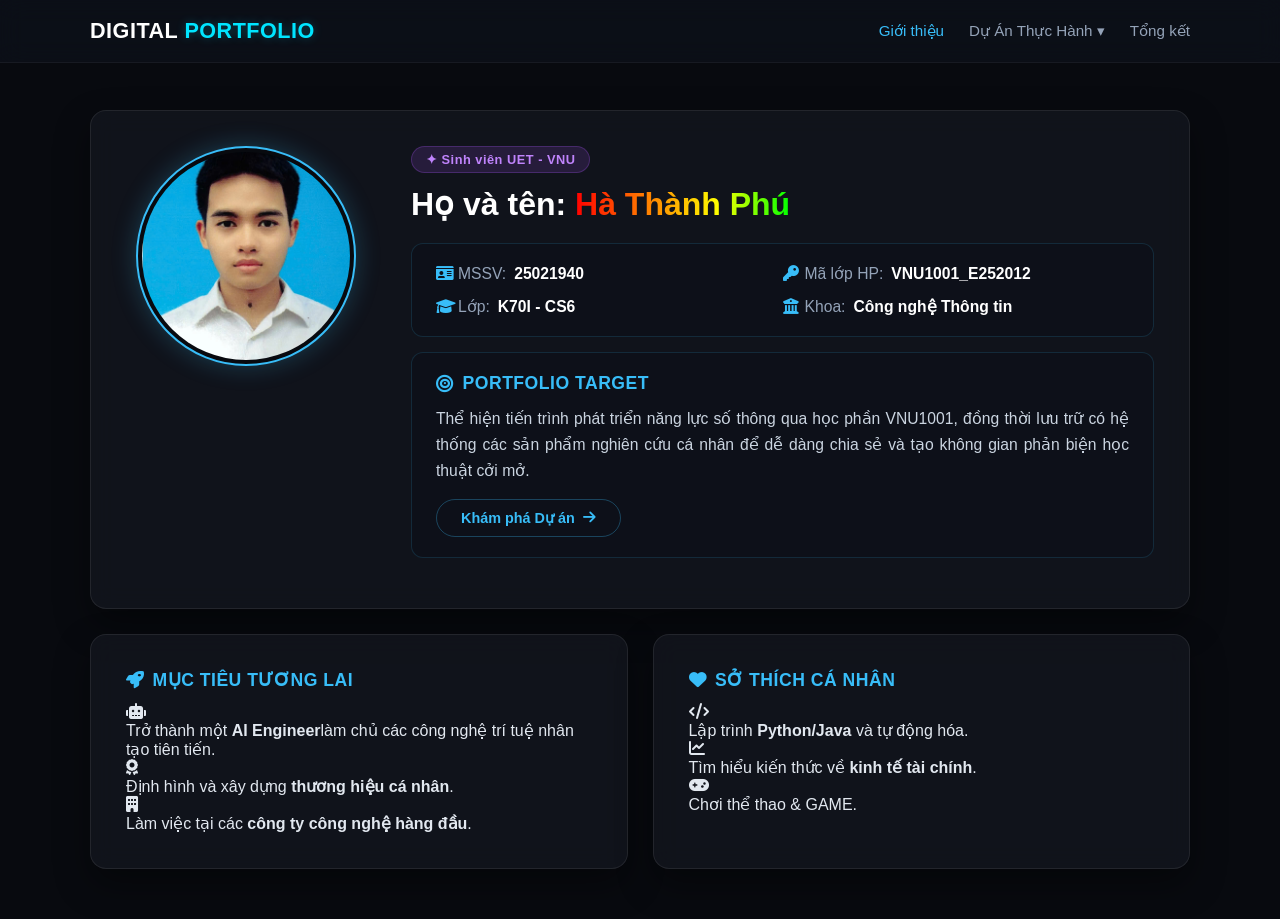
==== index.html @ 264ee88f "first commit" ====
<!DOCTYPE html>
<html lang="vi">
<head>
    <meta charset="UTF-8">
    <meta name="viewport" content="width=device-width, initial-scale=1.0">
    <title>Digital Portfolio - Giới thiệu</title>
    <link rel="stylesheet" href="style.css">
    <link rel="stylesheet" href="https://cdnjs.cloudflare.com/ajax/libs/font-awesome/6.0.0/css/all.min.css">
</head>
<body>

    <div class="video-background-container">
        <video autoplay loop muted playsinline preload="auto">
            <source src="12216180_3840_2160_24fps.mp4" type="video/mp4">
        </video>
        <div class="video-overlay"></div>
    </div>

    <nav class="navbar">
        <div class="nav-container">
            <a href="index.html" class="logo">Digital <span>Portfolio</span></a>
            <ul class="nav-menu">
                <li><a href="index.html" class="nav-link active">Giới thiệu</a></li>
                <li class="nav-item">
                    <a href="duanthuchanh.html" class="nav-link">Dự Án Thực Hành ▾</a>
                    <div class="dropdown">
                        <a href="bai1.html">Bài 1: Máy tính và thiết bị ngoại vi</a>
                        <a href="bai2.html">Bài 2: Khai thác dữ liệu và thông tin</a>
                        <a href="bai3.html">Bài 3: Tổng quan về Trí tuệ nhân tạo</a>
                        <a href="bai4.html">Bài 4: Giao tiếp và hợp tác môi trường số</a>
                        <a href="bai5.html">Bài 5: Sáng tạo nội dung số</a>
                        <a href="bai6.html">Bài 6: An toàn và liêm chính học thuật</a>
                    </div>
                </li>
                <li><a href="tongket.html" class="nav-link">Tổng kết</a></li>
            </ul>
        </div>
    </nav>

    <div class="container">
        <div class="main-profile-wrapper">
            
            <div class="exercise-card">
                <div class="hero-section-new">
                    <div class="profile-left-col">
                        <div class="avatar-glow-container">
                            <img src="z6945639628249_8f2e729e3962f5a880600bdcfb6cbce2.jpg" alt="Avatar">
                        </div>
                    </div>
                    <div class="profile-right-col">
                        <div class="badge-vnu">✦ Sinh viên UET - VNU</div>
                        <h1 class="welcome-heading">
                            Họ và tên: <span class="rainbow-text">Hà Thành Phú</span>
                        </h1>
                        
                        <div class="info-card-panel">
                            <div class="info-grid-row">
                                <div class="info-grid-cell"><span class="info-cell-label"><i class="fas fa-id-card"></i> MSSV:</span> <span class="info-cell-value">25021940</span></div>
                                <div class="info-grid-cell"><span class="info-cell-label"><i class="fas fa-key"></i> Mã lớp HP:</span> <span class="info-cell-value">VNU1001_E252012</span></div>
                            </div>
                            <div class="info-grid-row">
                                <div class="info-grid-cell"><span class="info-cell-label"><i class="fas fa-graduation-cap"></i> Lớp:</span> <span class="info-cell-value">K70I - CS6 </span></div>
                                <div class="info-grid-cell"><span class="info-cell-label"><i class="fas fa-university"></i> Khoa:</span> <span class="info-cell-value">Công nghệ Thông tin</span></div>
                            </div>
                        </div>
                        
                        <div class="target-card-panel">
                            <h4 class="panel-section-title"><i class="fas fa-bullseye"></i> Portfolio Target</h4>
                            <p class="panel-section-desc">Thể hiện tiến trình phát triển năng lực số thông qua học phần VNU1001, đồng thời lưu trữ có hệ thống các sản phẩm nghiên cứu cá nhân để dễ dàng chia sẻ và tạo không gian phản biện học thuật cởi mở.</p>
                            <div class="discover-btn-container-center">
                                <a href="duanthuchanh.html" class="btn-discover-cyber">Khám phá Dự án <i class="fas fa-arrow-right"></i></a>
                            </div>
                        </div>
                    </div> 
                </div> 
            </div> 

            <div class="profile-two-columns-grid">
                
                <div class="exercise-card feature-targets-wrapper">
                    <div class="future-targets-header">
                        <h3 class="panel-section-title"><i class="fas fa-rocket rocket-animated"></i> Mục tiêu tương lai</h3>
                        <div class="title-accent-line line-red"></div>
                    </div>
                    <div class="target-steps-container">
                        <div class="target-step-item"><div class="step-icon-box ai-icon"><i class="fas fa-robot"></i></div><div class="step-content"><p class="step-desc">Trở thành một <strong class="highlight-cyan">AI Engineer</strong>làm chủ các công nghệ trí tuệ nhân tạo tiên tiến.</p></div></div>
                        <div class="target-step-item"><div class="step-icon-box brand-icon"><i class="fas fa-award"></i></div><div class="step-content"><p class="step-desc">Định hình và xây dựng <strong class="highlight-purple">thương hiệu cá nhân</strong>.</p></div></div>
                        <div class="target-step-item"><div class="step-icon-box company-icon"><i class="fas fa-building"></i></div><div class="step-content"><p class="step-desc">Làm việc tại các <strong class="highlight-orange">công ty công nghệ hàng đầu</strong>.</p></div></div>
                    </div>
                </div>

                <div class="exercise-card personal-interests-wrapper">
                    <div class="future-targets-header">
                        <h3 class="panel-section-title"><i class="fas fa-heart heart-animated"></i> Sở thích cá nhân</h3>
                        <div class="title-accent-line line-cyan"></div>
                    </div>
                    <div class="target-steps-container">
                        <div class="target-step-item"><div class="step-icon-box tech-icon"><i class="fas fa-code"></i></div><div class="step-content"><p class="step-desc">Lập trình <strong class="highlight-cyan">Python/Java</strong> và tự động hóa.</p></div></div>
                        <div class="target-step-item"><div class="step-icon-box finance-icon"><i class="fas fa-chart-line"></i></div><div class="step-content"><p class="step-desc">Tìm hiểu kiến thức về <strong class="highlight-orange">kinh tế tài chính</strong>.</p></div></div>
                        <div class="target-step-item"><div class="step-icon-box game-icon"><i class="fas fa-gamepad"></i></div><div class="step-content"><p class="step-desc">Chơi thể thao & GAME.</p></div></div>
                    </div>
                </div>
            </div> 
            </div> 
    </div> 
</body>
</html>
---- style.css ----
/* ==========================================================================
   1. RESET STYLE CHUNG & CẤU HÌNH LỚP NỀN VIDEO TỐI SF
   ========================================================================== */
* {
    margin: 0;
    padding: 0;
    box-sizing: border-box;
    font-family: 'Segoe UI', Tahoma, Geneva, Verdana, sans-serif;
}

body {
    background-color: #080a0f;
    color: #e2e8f0;
    min-height: 100vh;
    overflow-x: hidden;
}

/* Container Video Background Full Màn Hình */
.video-background-container {
    position: fixed;
    top: 0;
    left: 0;
    width: 100vw;
    height: 100vh;
    z-index: -2;
    overflow: hidden;
}

.video-background-container video {
    width: 100%;
    height: 100%;
    object-fit: cover;
}

/* Lớp phủ tối mờ mịn bảo toàn độ tương phản cho text trên nền video */
.video-overlay {
    position: absolute;
    top: 0;
    left: 0;
    width: 100%;
    height: 100%;
    background: rgba(8, 10, 15, 0.75); /* Phủ tối để chữ màu sáng hiển thị cực kỳ rõ nét */
    z-index: -1;
}

/* Khung bọc giới hạn độ rộng nội dung chính */
.container {
    max-width: 1140px;
    margin: 0 auto;
    padding: 110px 20px 50px 20px; /* Chừa khoảng trống an toàn cho thanh Navbar */
}

/* ==========================================================================
   2. THANH THÀNH PHẦN NAVBAR (MENU ĐIỀU HƯỚNG CỐ ĐỊNH)
   ========================================================================== */
.navbar {
    position: fixed;
    top: 0;
    left: 0;
    width: 100%;
    background: rgba(13, 17, 26, 0.8);
    backdrop-filter: blur(12px);
    -webkit-backdrop-filter: blur(12px);
    border-bottom: 1px solid rgba(255, 255, 255, 0.05);
    z-index: 1000;
}

.nav-container {
    max-width: 1140px;
    margin: 0 auto;
    display: flex;
    justify-content: space-between;
    align-items: center;
    padding: 18px 20px;
}

.logo {
    color: #ffffff;
    font-size: 1.35rem;
    font-weight: 700;
    text-decoration: none;
    text-transform: uppercase;
    letter-spacing: 0.5px;
}

.logo span {
    color: #00e5ff;
    text-shadow: 0 0 10px rgba(0, 229, 255, 0.3);
}

.nav-menu {
    display: flex;
    align-items: center;
    list-style: none;
    gap: 25px;
}

.nav-link {
    color: #94a3b8;
    text-decoration: none;
    font-size: 0.95rem;
    font-weight: 500;
    transition: color 0.2s ease;
}

.nav-link:hover, .nav-link.active {
    color: #38bdf8;
}

/* Khối Menu Dropdown */
.nav-item {
    position: relative;
}

.dropdown {
    position: absolute;
    top: 100%;
    right: 0;
    background: #0f131a;
    border: 1px solid rgba(255, 255, 255, 0.08);
    border-radius: 8px;
    width: 290px;
    padding: 8px 0;
    opacity: 0;
    visibility: hidden;
    transform: translateY(10px);
    transition: all 0.2s ease;
    box-shadow: 0 10px 30px rgba(0,0,0,0.6);
}

.nav-item:hover .dropdown {
    opacity: 1;
    visibility: visible;
    transform: translateY(0);
}

.dropdown a {
    display: block;
    color: #94a3b8;
    padding: 10px 16px;
    text-decoration: none;
    font-size: 0.88rem;
    transition: all 0.2s ease;
}

.dropdown a:hover {
    color: #38bdf8;
    background: rgba(56, 189, 248, 0.05);
    padding-left: 20px;
}

/* ==========================================================================
   3. KHỐI PROFILE TRANG CHỦ HERO-SECTION
   ========================================================================== */
.hero-section-new {
    display: flex;
    gap: 45px;
    align-items: flex-start;
}

/* Cột trái - Định dạng Avatar tròn phát sáng */
.profile-left-col {
    flex: 0 0 240px;
    display: flex;
    justify-content: center;
}

.avatar-glow-container {
    width: 220px;
    height: 220px;
    border-radius: 50%;
    padding: 4px;
    border: 2px solid #38bdf8;
    box-shadow: 0 0 25px rgba(56, 189, 248, 0.25);
    overflow: hidden;
    background: #080a0f;
}

.avatar-glow-container img {
    width: 100%;
    height: 100%;
    border-radius: 50%;
    object-fit: cover;
}

/* Cột phải - Chứa thông tin chữ */
.profile-right-col {
    flex: 1;
}

/* Badge sinh viên mờ */
.badge-vnu {
    background: rgba(168, 85, 247, 0.15);
    color: #c084fc;
    border: 1px solid rgba(168, 85, 247, 0.25);
    padding: 5px 14px;
    border-radius: 20px;
    font-size: 0.8rem;
    font-weight: 600;
    letter-spacing: 0.5px;
    display: inline-block;
    margin-bottom: 12px;
}

/* Tiêu đề Chào hỏi & Tên Gradient đỏ cam */
.welcome-heading {
    font-size: 2rem;
    color: #ffffff;
    font-weight: 700;
    margin: 0 0 20px 0;
}

.highlight-name {
    background: linear-gradient(135deg, #ff4545 0%, #ffaa00 100%);
    -webkit-background-clip: text;
    -webkit-text-fill-color: transparent;
    font-weight: 800;
}

/* Hệ lưới hàng cột bên trong Khung thông tin */
.info-grid-row {
    display: flex;
    margin-bottom: 14px;
}

.info-grid-row:last-child {
    margin-bottom: 0;
}

.info-grid-cell {
    flex: 1;
    display: flex;
    align-items: center;
    gap: 8px;
    font-size: 0.98rem;
}

.info-cell-label {
    color: #94a3b8;
    font-weight: 500;
    display: inline-flex;
    align-items: center;
}

.info-cell-label i {
    color: #38bdf8; /* Icon màu xanh Cyan công nghệ */
    margin-right: 6px;
    width: 16px;
    text-align: center;
}

.info-cell-value {
    color: #ffffff;
    font-weight: 600;
}

/* Nút khám phá dự án đặt gọn gàng, tinh tế bên trong khung */
.discover-btn-container-center {
    display: flex;
    justify-content: flex-start;
    margin-top: 5px;
}

.btn-discover-cyber {
    background: transparent;
    color: #38bdf8;
    border: 1px solid rgba(56, 189, 248, 0.3);
    padding: 10px 24px;
    border-radius: 20px;
    text-decoration: none;
    font-size: 0.9rem;
    font-weight: 600;
    display: inline-flex;
    align-items: center;
    gap: 8px;
    transition: all 0.25s ease;
}

.btn-discover-cyber:hover {
    background: rgba(56, 189, 248, 0.08);
    border-color: #38bdf8;
    box-shadow: 0 0 15px rgba(56, 189, 248, 0.2);
    transform: translateY(-1px);
}

.btn-discover-cyber i {
    transition: transform 0.2s ease;
}

.btn-discover-cyber:hover i {
    transform: translateX(4px);
}

/* KHỐI SỞ THÍCH VÙNG CHÂN TRANG TRANG CHỦ (BOTTOM INTERESTS BOX) */
.bottom-interests-box {
    background: rgba(22, 26, 35, 0.65);
    border: 1px solid rgba(255, 255, 255, 0.08);
    backdrop-filter: blur(10px);
    -webkit-backdrop-filter: blur(10px);
    border-radius: 16px;
    padding: 26px;
    box-shadow: 0 15px 35px rgba(0, 0, 0, 0.3);
}

.interest-block-title {
    font-size: 0.9rem;
    font-weight: 700;
    letter-spacing: 0.8px;
    margin: 0 0 10px 0;
}

.core-color { color: #38bdf8; }
.academic-color { color: #a855f7; }

.interest-block-desc {
    color: #cbd5e1;
    font-size: 0.98rem;
    line-height: 1.6;
    margin: 0;
}

.interest-block-desc strong {
    color: #ffffff;
    font-weight: 600;
}

.interest-divider {
    height: 1px;
    background: rgba(255, 255, 255, 0.06);
    margin: 20px 0;
}

/* ==========================================================================
   4. ĐỊNH DẠNG KHUNG VIỀN KÍNH MỜ (GLASSMORPHISM KHUNG BAO NGOÀI)
   ========================================================================== */
.exercise-card {
    background: rgba(22, 26, 35, 0.65) !important;   /* Nền tối trong suốt */
    border: 1px solid rgba(255, 255, 255, 0.08) !important; /* Viền trắng mảnh mịn tinh tế */
    backdrop-filter: blur(12px) !important;         /* Làm mờ lớp nền video sao chạy phía sau */
    -webkit-backdrop-filter: blur(12px) !important;
    border-radius: 16px !important;                 /* Cấu trúc bo tròn góc */
    padding: 35px !important;
    margin-bottom: 25px !important;
    box-shadow: 0 15px 35px rgba(0, 0, 0, 0.4) !important;
}

/* Hộp con phân cấp bên trong (info-card và target-card) */
.info-card-panel, 
.target-card-panel {
    background: rgba(13, 17, 26, 0.45) !important;  /* Nền tối sâu phân cấp rõ rệt */
    border: 1px solid rgba(56, 189, 248, 0.15) !important; /* Đường viền xanh Cyan mờ tạo độ sâu */
    border-radius: 12px !important;
    padding: 20px 24px !important;
    margin-top: 15px !important;
    margin-bottom: 15px !important;
}

.panel-section-title {
    color: #38bdf8 !important;
    font-size: 1.1rem;
    font-weight: 700;
    margin: 0 0 12px 0;
    text-transform: uppercase;
    letter-spacing: 0.5px;
    display: flex;
    align-items: center;
    gap: 8px;
}

.panel-section-desc {
    color: #cbd5e1 !important;
    font-size: 0.98rem;
    line-height: 1.65;
    margin: 0 0 15px 0;
    text-align: justify;
}

/* Định dạng bảng dữ liệu cho các trang bài thực hành (Labs) nếu dùng chung */
table {
    width: 100%;
    border-collapse: collapse;
    margin: 15px 0;
    color: #e2e8f0 !important;
}

thead tr {
    border-bottom: 2px solid rgba(56, 189, 248, 0.3) !important;
}

th {
    color: #38bdf8 !important;
    font-weight: 600;
    padding: 10px;
}

td {
    padding: 10px;
    border-bottom: 1px solid rgba(255, 255, 255, 0.05) !important;
}

/* ==========================================================================
   5. ĐÁP ỨNG ĐA MÀN HÌNH (RESPONSIVE CHUẨN MÀN HÌNH NHỎ)
   ========================================================================== */
@media (max-width: 900px) {
    .hero-section-new {
        flex-direction: column;
        align-items: center;
        gap: 30px;
    }
    .profile-left-col {
        flex: none;
    }
    .welcome-heading {
        text-align: center;
    }
    .badge-vnu {
        display: block;
        width: max-content;
        margin: 0 auto 15px auto;
    }
    .discover-btn-container-center {
        justify-content: center;
    }
    .nav-menu {
        display: none; /* Ẩn menu trên mobile nếu chưa cấu hình hamburger */
    }
}

/* --- Cấu trúc Responsive cho thiết bị nhỏ --- */
@media (max-width: 600px) {
    .info-grid-row {
        flex-direction: column;
        gap: 12px;
        margin-bottom: 12px;
    }
    .info-grid-row:last-child {
        margin-bottom: 0;
    }
    .exercise-card {
        padding: 20px !important;
    }
}

/* ==========================================================================
   6. THIẾT LẬP HIỆU ỨNG CHUNG & BỐ CỤC CHIA 2 CỘT SONG SONG
   ========================================================================== */

/* HIỆU ỨNG TÊN CẦU VỒNG (RAINBOW TEXT) */
.rainbow-text {
    background: linear-gradient(90deg, #ff0000, #ff7f00, #ffff00, #00ff00, #0000ff, #4b0082, #9400d3);
    -webkit-background-clip: text;
    background-clip: text;
    color: transparent;
    background-size: 200% 100%;
    animation: rainbow-flow 5s infinite linear;
    font-weight: 800;
}

@keyframes rainbow-flow {
    0% { background-position: 0% 50%; }
    100% { background-position: 200% 50%; }
}

/* Cấu trúc chia 2 cột cho Mục tiêu & Sở thích (Đặt ngoài media query để chạy trên PC) */
.profile-two-columns-grid {
    display: grid !important; 
    grid-template-columns: 1fr 1fr !important; /* Chia chính xác 2 cột song song */
    gap: 25px !important; /* Khoảng cách giữa 2 bảng */
    width: 100% !important;
    margin-top: 25px !important;
    align-items: stretch !important; /* Đảm bảo 2 bảng cao bằng nhau */
}

/* Đảm bảo các card con nằm bên trong grid không bị nhảy hàng */
.profile-two-columns-grid .exercise-card {
    margin-bottom: 0 !important;
    height: 100% !important;
}

/* Tự động co về 1 cột dọc khi xem trên màn hình máy tính bảng hoặc điện thoại nhỏ hơn 900px */
@media (max-width: 900px) {
    .profile-two-columns-grid {
        grid-template-columns: 1fr !important;
    }
}
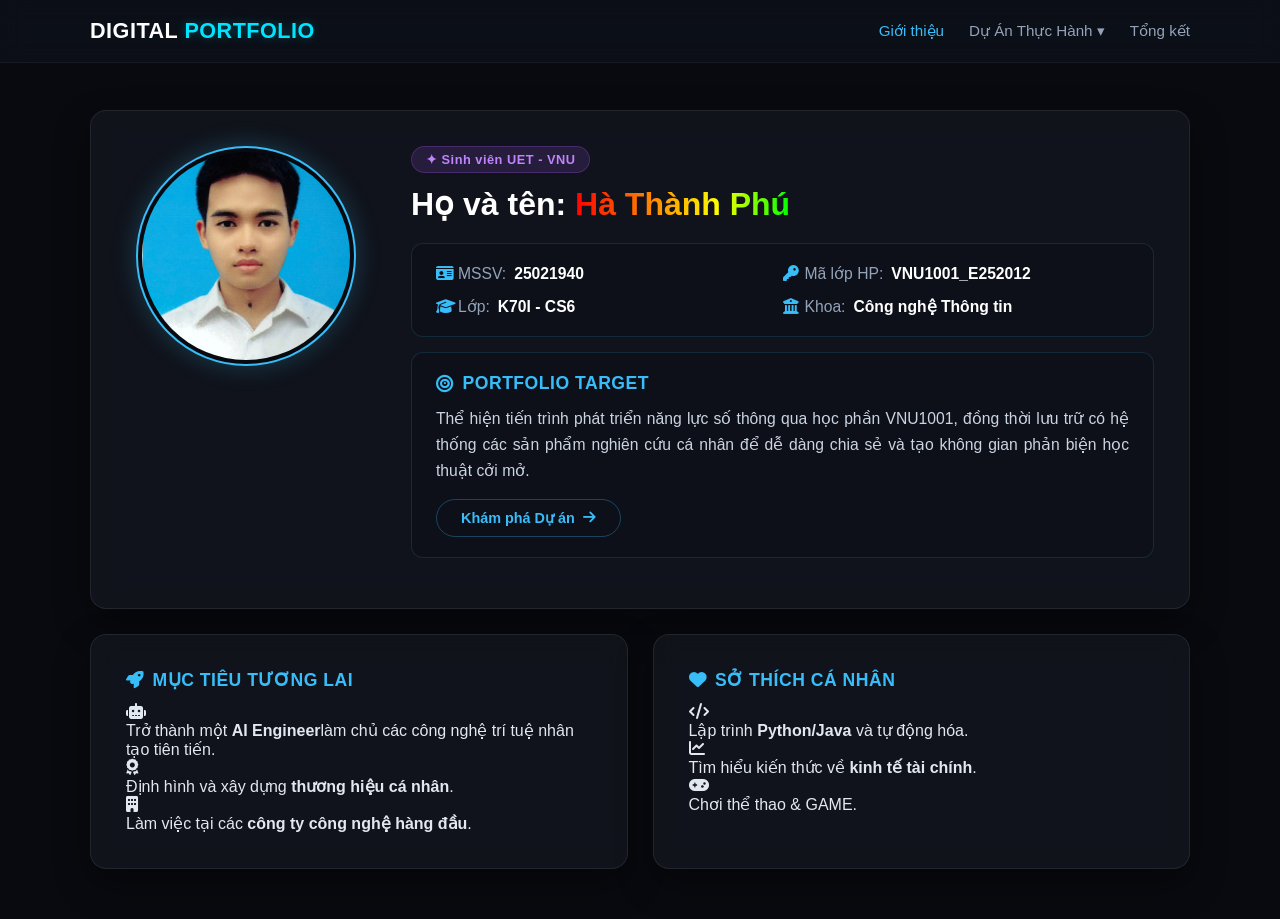
==== commit 2fe76ed4: "Add initial HTML structure for digital portfolio introduction page" ====
--- a/index.html
+++ b/index.html
@@ -1,13 +1,2099 @@
+
 <!DOCTYPE html>
 <html lang="vi">
 <head>
     <meta charset="UTF-8">
     <meta name="viewport" content="width=device-width, initial-scale=1.0">
-    <title>Digital Portfolio - Giới thiệu</title>
-    <link rel="stylesheet" href="style.css">
-    <link rel="stylesheet" href="https://cdnjs.cloudflare.com/ajax/libs/font-awesome/6.0.0/css/all.min.css">
+    <title>Digital Portfolio - Hà Thành Phú</title>
+    <!-- Nhúng Font Awesome trực tiếp để đảm bảo hiển thị Icon không bị lỗi -->
+    <link rel="stylesheet" href="https://cdnjs.cloudflare.com/ajax/libs/font-awesome/6.4.2/css/all.min.css">
+    <!-- Google Fonts -->
+    <link href="https://fonts.googleapis.com/css2?family=Inter:wght@300;400;500;600;700;800;900&display=swap" rel="stylesheet">
+    <style>
+        /* GLOBAL CSS */
+/* ==========================================================================
+   1. RESET STYLE CHUNG & CẤU HÌNH LỚP NỀN VIDEO TỐI SF
+   ========================================================================== */
+* {
+    margin: 0;
+    padding: 0;
+    box-sizing: border-box;
+    font-family: 'Segoe UI', Tahoma, Geneva, Verdana, sans-serif;
+}
+
+body {
+    background-color: #080a0f;
+    color: #e2e8f0;
+    min-height: 100vh;
+    overflow-x: hidden;
+}
+
+/* Container Video Background Full Màn Hình */
+.video-background-container {
+    position: fixed;
+    top: 0;
+    left: 0;
+    width: 100vw;
+    height: 100vh;
+    z-index: -2;
+    overflow: hidden;
+}
+
+.video-background-container video {
+    width: 100%;
+    height: 100%;
+    object-fit: cover;
+}
+
+/* Lớp phủ tối mờ mịn bảo toàn độ tương phản cho text trên nền video */
+.video-overlay {
+    position: absolute;
+    top: 0;
+    left: 0;
+    width: 100%;
+    height: 100%;
+    background: rgba(8, 10, 15, 0.75); /* Phủ tối để chữ màu sáng hiển thị cực kỳ rõ nét */
+    z-index: -1;
+}
+
+/* Khung bọc giới hạn độ rộng nội dung chính */
+.container {
+    max-width: 1140px;
+    margin: 0 auto;
+    padding: 110px 20px 50px 20px; /* Chừa khoảng trống an toàn cho thanh Navbar */
+}
+
+/* ==========================================================================
+   2. THANH THÀNH PHẦN NAVBAR (MENU ĐIỀU HƯỚNG CỐ ĐỊNH)
+   ========================================================================== */
+.navbar {
+    position: fixed;
+    top: 0;
+    left: 0;
+    width: 100%;
+    background: rgba(13, 17, 26, 0.8);
+    backdrop-filter: blur(12px);
+    -webkit-backdrop-filter: blur(12px);
+    border-bottom: 1px solid rgba(255, 255, 255, 0.05);
+    z-index: 1000;
+}
+
+.nav-container {
+    max-width: 1140px;
+    margin: 0 auto;
+    display: flex;
+    justify-content: space-between;
+    align-items: center;
+    padding: 18px 20px;
+}
+
+.logo {
+    color: #ffffff;
+    font-size: 1.35rem;
+    font-weight: 700;
+    text-decoration: none;
+    text-transform: uppercase;
+    letter-spacing: 0.5px;
+}
+
+.logo span {
+    color: #00e5ff;
+    text-shadow: 0 0 10px rgba(0, 229, 255, 0.3);
+}
+
+.nav-menu {
+    display: flex;
+    align-items: center;
+    list-style: none;
+    gap: 25px;
+}
+
+.nav-link {
+    color: #94a3b8;
+    text-decoration: none;
+    font-size: 0.95rem;
+    font-weight: 500;
+    transition: color 0.2s ease;
+}
+
+.nav-link:hover, .nav-link.active {
+    color: #38bdf8;
+}
+
+/* Khối Menu Dropdown */
+.nav-item {
+    position: relative;
+}
+
+.dropdown {
+    position: absolute;
+    top: 100%;
+    right: 0;
+    background: #0f131a;
+    border: 1px solid rgba(255, 255, 255, 0.08);
+    border-radius: 8px;
+    width: 290px;
+    padding: 8px 0;
+    opacity: 0;
+    visibility: hidden;
+    transform: translateY(10px);
+    transition: all 0.2s ease;
+    box-shadow: 0 10px 30px rgba(0,0,0,0.6);
+}
+
+.nav-item:hover .dropdown {
+    opacity: 1;
+    visibility: visible;
+    transform: translateY(0);
+}
+
+.dropdown a {
+    display: block;
+    color: #94a3b8;
+    padding: 10px 16px;
+    text-decoration: none;
+    font-size: 0.88rem;
+    transition: all 0.2s ease;
+}
+
+.dropdown a:hover {
+    color: #38bdf8;
+    background: rgba(56, 189, 248, 0.05);
+    padding-left: 20px;
+}
+
+/* ==========================================================================
+   3. KHỐI PROFILE TRANG CHỦ HERO-SECTION
+   ========================================================================== */
+.hero-section-new {
+    display: flex;
+    gap: 45px;
+    align-items: flex-start;
+}
+
+/* Cột trái - Định dạng Avatar tròn phát sáng */
+.profile-left-col {
+    flex: 0 0 240px;
+    display: flex;
+    justify-content: center;
+}
+
+.avatar-glow-container {
+    width: 220px;
+    height: 220px;
+    border-radius: 50%;
+    padding: 4px;
+    border: 2px solid #38bdf8;
+    box-shadow: 0 0 25px rgba(56, 189, 248, 0.25);
+    overflow: hidden;
+    background: #080a0f;
+}
+
+.avatar-glow-container img {
+    width: 100%;
+    height: 100%;
+    border-radius: 50%;
+    object-fit: cover;
+}
+
+/* Cột phải - Chứa thông tin chữ */
+.profile-right-col {
+    flex: 1;
+}
+
+/* Badge sinh viên mờ */
+.badge-vnu {
+    background: rgba(168, 85, 247, 0.15);
+    color: #c084fc;
+    border: 1px solid rgba(168, 85, 247, 0.25);
+    padding: 5px 14px;
+    border-radius: 20px;
+    font-size: 0.8rem;
+    font-weight: 600;
+    letter-spacing: 0.5px;
+    display: inline-block;
+    margin-bottom: 12px;
+}
+
+/* Tiêu đề Chào hỏi & Tên Gradient đỏ cam */
+.welcome-heading {
+    font-size: 2rem;
+    color: #ffffff;
+    font-weight: 700;
+    margin: 0 0 20px 0;
+}
+
+.highlight-name {
+    background: linear-gradient(135deg, #ff4545 0%, #ffaa00 100%);
+    -webkit-background-clip: text;
+    -webkit-text-fill-color: transparent;
+    font-weight: 800;
+}
+
+/* Hệ lưới hàng cột bên trong Khung thông tin */
+.info-grid-row {
+    display: flex;
+    margin-bottom: 14px;
+}
+
+.info-grid-row:last-child {
+    margin-bottom: 0;
+}
+
+.info-grid-cell {
+    flex: 1;
+    display: flex;
+    align-items: center;
+    gap: 8px;
+    font-size: 0.98rem;
+}
+
+.info-cell-label {
+    color: #94a3b8;
+    font-weight: 500;
+    display: inline-flex;
+    align-items: center;
+}
+
+.info-cell-label i {
+    color: #38bdf8; /* Icon màu xanh Cyan công nghệ */
+    margin-right: 6px;
+    width: 16px;
+    text-align: center;
+}
+
+.info-cell-value {
+    color: #ffffff;
+    font-weight: 600;
+}
+
+/* Nút khám phá dự án đặt gọn gàng, tinh tế bên trong khung */
+.discover-btn-container-center {
+    display: flex;
+    justify-content: flex-start;
+    margin-top: 5px;
+}
+
+.btn-discover-cyber {
+    background: transparent;
+    color: #38bdf8;
+    border: 1px solid rgba(56, 189, 248, 0.3);
+    padding: 10px 24px;
+    border-radius: 20px;
+    text-decoration: none;
+    font-size: 0.9rem;
+    font-weight: 600;
+    display: inline-flex;
+    align-items: center;
+    gap: 8px;
+    transition: all 0.25s ease;
+}
+
+.btn-discover-cyber:hover {
+    background: rgba(56, 189, 248, 0.08);
+    border-color: #38bdf8;
+    box-shadow: 0 0 15px rgba(56, 189, 248, 0.2);
+    transform: translateY(-1px);
+}
+
+.btn-discover-cyber i {
+    transition: transform 0.2s ease;
+}
+
+.btn-discover-cyber:hover i {
+    transform: translateX(4px);
+}
+
+/* KHỐI SỞ THÍCH VÙNG CHÂN TRANG TRANG CHỦ (BOTTOM INTERESTS BOX) */
+.bottom-interests-box {
+    background: rgba(22, 26, 35, 0.65);
+    border: 1px solid rgba(255, 255, 255, 0.08);
+    backdrop-filter: blur(10px);
+    -webkit-backdrop-filter: blur(10px);
+    border-radius: 16px;
+    padding: 26px;
+    box-shadow: 0 15px 35px rgba(0, 0, 0, 0.3);
+}
+
+.interest-block-title {
+    font-size: 0.9rem;
+    font-weight: 700;
+    letter-spacing: 0.8px;
+    margin: 0 0 10px 0;
+}
+
+.core-color { color: #38bdf8; }
+.academic-color { color: #a855f7; }
+
+.interest-block-desc {
+    color: #cbd5e1;
+    font-size: 0.98rem;
+    line-height: 1.6;
+    margin: 0;
+}
+
+.interest-block-desc strong {
+    color: #ffffff;
+    font-weight: 600;
+}
+
+.interest-divider {
+    height: 1px;
+    background: rgba(255, 255, 255, 0.06);
+    margin: 20px 0;
+}
+
+/* ==========================================================================
+   4. ĐỊNH DẠNG KHUNG VIỀN KÍNH MỜ (GLASSMORPHISM KHUNG BAO NGOÀI)
+   ========================================================================== */
+.exercise-card {
+    background: rgba(22, 26, 35, 0.65) !important;   /* Nền tối trong suốt */
+    border: 1px solid rgba(255, 255, 255, 0.08) !important; /* Viền trắng mảnh mịn tinh tế */
+    backdrop-filter: blur(12px) !important;         /* Làm mờ lớp nền video sao chạy phía sau */
+    -webkit-backdrop-filter: blur(12px) !important;
+    border-radius: 16px !important;                 /* Cấu trúc bo tròn góc */
+    padding: 35px !important;
+    margin-bottom: 25px !important;
+    box-shadow: 0 15px 35px rgba(0, 0, 0, 0.4) !important;
+}
+
+/* Hộp con phân cấp bên trong (info-card và target-card) */
+.info-card-panel, 
+.target-card-panel {
+    background: rgba(13, 17, 26, 0.45) !important;  /* Nền tối sâu phân cấp rõ rệt */
+    border: 1px solid rgba(56, 189, 248, 0.15) !important; /* Đường viền xanh Cyan mờ tạo độ sâu */
+    border-radius: 12px !important;
+    padding: 20px 24px !important;
+    margin-top: 15px !important;
+    margin-bottom: 15px !important;
+}
+
+.panel-section-title {
+    color: #38bdf8 !important;
+    font-size: 1.1rem;
+    font-weight: 700;
+    margin: 0 0 12px 0;
+    text-transform: uppercase;
+    letter-spacing: 0.5px;
+    display: flex;
+    align-items: center;
+    gap: 8px;
+}
+
+.panel-section-desc {
+    color: #cbd5e1 !important;
+    font-size: 0.98rem;
+    line-height: 1.65;
+    margin: 0 0 15px 0;
+    text-align: justify;
+}
+
+/* Định dạng bảng dữ liệu cho các trang bài thực hành (Labs) nếu dùng chung */
+table {
+    width: 100%;
+    border-collapse: collapse;
+    margin: 15px 0;
+    color: #e2e8f0 !important;
+}
+
+thead tr {
+    border-bottom: 2px solid rgba(56, 189, 248, 0.3) !important;
+}
+
+th {
+    color: #38bdf8 !important;
+    font-weight: 600;
+    padding: 10px;
+}
+
+td {
+    padding: 10px;
+    border-bottom: 1px solid rgba(255, 255, 255, 0.05) !important;
+}
+
+/* ==========================================================================
+   5. ĐÁP ỨNG ĐA MÀN HÌNH (RESPONSIVE CHUẨN MÀN HÌNH NHỎ)
+   ========================================================================== */
+@media (max-width: 900px) {
+    .hero-section-new {
+        flex-direction: column;
+        align-items: center;
+        gap: 30px;
+    }
+    .profile-left-col {
+        flex: none;
+    }
+    .welcome-heading {
+        text-align: center;
+    }
+    .badge-vnu {
+        display: block;
+        width: max-content;
+        margin: 0 auto 15px auto;
+    }
+    .discover-btn-container-center {
+        justify-content: center;
+    }
+    .nav-menu {
+        display: none; /* Ẩn menu trên mobile nếu chưa cấu hình hamburger */
+    }
+}
+
+/* --- Cấu trúc Responsive cho thiết bị nhỏ --- */
+@media (max-width: 600px) {
+    .info-grid-row {
+        flex-direction: column;
+        gap: 12px;
+        margin-bottom: 12px;
+    }
+    .info-grid-row:last-child {
+        margin-bottom: 0;
+    }
+    .exercise-card {
+        padding: 20px !important;
+    }
+}
+
+/* ==========================================================================
+   6. THIẾT LẬP HIỆU ỨNG CHUNG & BỐ CỤC CHIA 2 CỘT SONG SONG
+   ========================================================================== */
+
+/* HIỆU ỨNG TÊN CẦU VỒNG (RAINBOW TEXT) */
+.rainbow-text {
+    background: linear-gradient(90deg, #ff0000, #ff7f00, #ffff00, #00ff00, #0000ff, #4b0082, #9400d3);
+    -webkit-background-clip: text;
+    background-clip: text;
+    color: transparent;
+    background-size: 200% 100%;
+    animation: rainbow-flow 5s infinite linear;
+    font-weight: 800;
+}
+
+@keyframes rainbow-flow {
+    0% { background-position: 0% 50%; }
+    100% { background-position: 200% 50%; }
+}
+
+/* Cấu trúc chia 2 cột cho Mục tiêu & Sở thích (Đặt ngoài media query để chạy trên PC) */
+.profile-two-columns-grid {
+    display: grid !important; 
+    grid-template-columns: 1fr 1fr !important; /* Chia chính xác 2 cột song song */
+    gap: 25px !important; /* Khoảng cách giữa 2 bảng */
+    width: 100% !important;
+    margin-top: 25px !important;
+    align-items: stretch !important; /* Đảm bảo 2 bảng cao bằng nhau */
+}
+
+/* Đảm bảo các card con nằm bên trong grid không bị nhảy hàng */
+.profile-two-columns-grid .exercise-card {
+    margin-bottom: 0 !important;
+    height: 100% !important;
+}
+
+/* Tự động co về 1 cột dọc khi xem trên màn hình máy tính bảng hoặc điện thoại nhỏ hơn 900px */
+@media (max-width: 900px) {
+    .profile-two-columns-grid {
+        grid-template-columns: 1fr !important;
+    }
+}
+
+/* STYLES FOR PAGE: duanthuchanh */
+:root {
+            --primary-color: #3498db;
+            --glass-bg: rgba(255, 255, 255, 0.06);
+            --glass-border: rgba(255, 255, 255, 0.1);
+            --text-main: #ffffff;
+            --text-sub: rgba(255, 255, 255, 0.65);
+            --btn-bg: rgba(52, 152, 219, 0.15);
+            --btn-hover: #2980b9;
+        }
+#page-duanthuchanh { 
+            font-family: 'Segoe UI', sans-serif; 
+            color: var(--text-main);
+            margin: 0;
+            padding: 0;
+        }
+#page-duanthuchanh .project-list-wrapper {
+            display: grid;
+            grid-template-columns: repeat(auto-fit, minmax(400px, 1fr));
+            gap: 25px;
+            margin-top: 35px;
+        }
+#page-duanthuchanh .content-box {
+            background: var(--glass-bg);
+            border: 1px solid var(--glass-border);
+            padding: 25px 30px;
+            border-radius: 20px;
+            backdrop-filter: blur(12px);
+            -webkit-backdrop-filter: blur(12px);
+            transition: all 0.4s cubic-bezier(0.25, 1, 0.5, 1);
+            display: flex;
+            align-items: center;
+            justify-content: space-between; 
+        }
+#page-duanthuchanh .content-box:hover {
+            transform: translateY(-5px);
+            background: rgba(255, 255, 255, 0.12);
+            border-color: var(--primary-color);
+            box-shadow: 0 15px 35px rgba(52, 152, 219, 0.25);
+        }
+#page-duanthuchanh .info-group {
+            display: flex;
+            align-items: center;
+            gap: 20px;
+        }
+#page-duanthuchanh .icon-box {
+            font-size: 1.6rem;
+            color: var(--primary-color);
+            background: rgba(52, 152, 219, 0.12);
+            width: 55px;
+            height: 55px;
+            border-radius: 14px;
+            display: flex;
+            align-items: center;
+            justify-content: center;
+            flex-shrink: 0;
+        }
+#page-duanthuchanh .text-content strong { 
+            display: block; 
+            font-size: 1.15rem;
+            margin-bottom: 5px; 
+            color: var(--text-main);
+        }
+#page-duanthuchanh .text-content small { 
+            font-size: 0.95rem;
+            color: var(--text-sub); 
+        }
+#page-duanthuchanh .btn-detail {
+            display: inline-flex;
+            align-items: center;
+            gap: 8px;
+            background: var(--btn-bg);
+            color: var(--text-main);
+            text-decoration: none;
+            padding: 10px 20px;
+            border-radius: 30px;
+            font-size: 0.9rem;
+            font-weight: 500;
+            border: 1px solid rgba(52, 152, 219, 0.3);
+            white-space: nowrap;
+            transition: all 0.3s ease;
+        }
+#page-duanthuchanh .btn-detail:hover {
+            background: var(--btn-hover);
+            border-color: var(--btn-hover);
+            box-shadow: 0 0 10px rgba(52, 152, 219, 0.5);
+        }
+#page-duanthuchanh .luxury-background-container {
+        position: fixed;
+        top: 0;
+        left: 0;
+        width: 100%;
+        height: 100%;
+        z-index: -2;
+        
+        background-image: url('https://images.unsplash.com/photo-1618005182384-a83a8bd57fbe?q=80&w=2564&auto=format&fit=crop');
+        background-size: cover;
+        background-position: center;
+        background-repeat: no-repeat;
+    }
+#page-duanthuchanh .luxury-overlay {
+        position: fixed;
+        top: 0;
+        left: 0;
+        width: 100%;
+        height: 100%;
+        z-index: -1;
+        
+        background: linear-gradient(135deg, rgba(10, 20, 30, 0.85) 0%, rgba(13, 17, 23, 0.92) 100%);
+    }
+
+
+
+/* STYLES FOR PAGE: bai1 */
+:root {
+            --maybach-dark: #0b0f19;           
+            --maybach-card: #111827;           
+            --box-bg: #1f2937;                 
+            --maybach-blue: #38bdf8;           
+            --maybach-silver: #e2e8f0;         
+            --text-main: #ffffff;              
+            --text-sub: #94a3b8;               
+            --accent-green: #34d399;           
+            --border-bright: rgba(255, 255, 255, 0.15); 
+        }
+#page-bai1 { 
+            background: #070a12; 
+            color: var(--text-main); 
+            font-family: 'Segoe UI', -apple-system, BlinkMacSystemFont, sans-serif;
+            margin: 0;
+            padding: 0;
+        }
+#page-bai1 .exercise-card {
+            background: var(--maybach-card);
+            border: 1px solid rgba(255, 255, 255, 0.08);
+            border-radius: 24px;
+            padding: 45px;
+            max-width: 1000px;
+            margin: 0 auto;
+            box-shadow: 0 25px 50px -12px rgba(0, 0, 0, 0.5);
+        }
+#page-bai1 .project-overview-grid {
+            display: grid;
+            grid-template-columns: 1.5fr 1fr;
+            gap: 25px;
+            margin-bottom: 35px;
+        }
+#page-bai1 .overview-box {
+            background: var(--box-bg); 
+            border: 2px solid var(--border-bright); 
+            border-radius: 16px;
+            padding: 24px;
+            box-shadow: 0 10px 20px rgba(0, 0, 0, 0.3); 
+        }
+#page-bai1 .overview-box h5 {
+            margin: 0 0 12px 0;
+            font-size: 1.05rem;
+            text-transform: uppercase;
+            letter-spacing: 0.5px;
+            display: flex;
+            align-items: center;
+            gap: 8px;
+        }
+#page-bai1 .overview-box p {
+            margin: 0;
+            font-size: 0.95rem;
+            color: #cbd5e1;
+            line-height: 1.6;
+        }
+#page-bai1 .btn-luxury {
+            display: inline-flex;
+            align-items: center;
+            justify-content: center;
+            gap: 10px;
+            background: #111827;
+            color: var(--text-main);
+            border: 1px solid rgba(255, 255, 255, 0.2);
+            padding: 14px 24px;
+            border-radius: 12px;
+            font-weight: 500;
+            font-size: 0.9rem;
+            text-decoration: none;
+            transition: all 0.3s ease;
+            cursor: pointer;
+            width: 100%;
+            box-sizing: border-box;
+        }
+#page-bai1 .btn-luxury:hover {
+            background: #0284c7;
+            border-color: #38bdf8;
+            box-shadow: 0 0 20px rgba(56, 189, 248, 0.4);
+            transform: translateY(-2px);
+        }
+#page-bai1 .btn-secondary {
+            background: rgba(255, 255, 255, 0.05);
+            border-color: rgba(255, 255, 255, 0.1);
+        }
+#page-bai1 .steps-timeline { 
+            display: grid; 
+            gap: 24px; 
+            position: relative;
+        }
+#page-bai1 .steps-timeline::before {
+            content: '';
+            position: absolute;
+            left: 27px;
+            top: 30px;
+            bottom: 30px;
+            width: 2px;
+            background: rgba(56, 189, 248, 0.3);
+        }
+#page-bai1 .step-card {
+            background: var(--box-bg); 
+            border: 2px solid var(--border-bright); 
+            border-radius: 16px;
+            padding: 24px 30px;
+            display: flex;
+            gap: 25px;
+            align-items: flex-start;
+            box-shadow: 0 8px 16px rgba(0, 0, 0, 0.25); 
+            transition: all 0.3s ease;
+        }
+#page-bai1 .step-card:hover {
+            background: #374151; 
+            border-color: var(--maybach-blue);
+            transform: translateX(5px); 
+            box-shadow: 0 12px 24px rgba(0, 0, 0, 0.4);
+        }
+#page-bai1 .step-number {
+            width: 54px;
+            height: 54px;
+            border-radius: 50%;
+            background: #111827;
+            border: 2px solid var(--maybach-blue);
+            color: var(--maybach-blue);
+            font-size: 1.15rem;
+            font-weight: 700;
+            display: flex;
+            align-items: center;
+            justify-content: center;
+            flex-shrink: 0;
+            z-index: 2;
+            transition: all 0.3s ease;
+        }
+#page-bai1 .step-card:hover .step-number {
+            background: var(--maybach-blue);
+            color: #111827;
+            box-shadow: 0 0 15px rgba(56, 189, 248, 0.5);
+        }
+#page-bai1 .step-body {
+            flex-grow: 1;
+        }
+#page-bai1 .step-body h4 {
+            margin: 0 0 6px 0;
+            font-size: 1.15rem;
+            font-weight: 600;
+            color: #ffffff;
+        }
+#page-bai1 .step-body p {
+            margin: 0;
+            font-size: 0.95rem;
+            color: #e2e8f0;
+            line-height: 1.5;
+        }
+#page-bai1 .kbd-key {
+            background: linear-gradient(180deg, #475569, #1e293b);
+            border: 1px solid #64748b;
+            border-radius: 4px;
+            box-shadow: 0 2px 0 #0f172a;
+            color: #ffffff;
+            display: inline-block;
+            font-size: 0.8rem;
+            font-weight: 600;
+            line-height: 1;
+            padding: 3px 6px;
+            white-space: nowrap;
+        }
+
+    
+
+/* STYLES FOR PAGE: bai2 */
+:root {
+            --maybach-dark: #0b0f19;           
+            --maybach-card: #111827;           
+            --box-bg: #1f2937;                 
+            --maybach-blue: #38bdf8;           
+            --text-main: #ffffff;              
+            --text-sub: #94a3b8;               
+            --accent-green: #34d399;           
+            --accent-orange: #f59e0b;
+            --border-bright: rgba(255, 255, 255, 0.15); 
+            --word-color: #2b579a;              
+        }
+#page-bai2 { 
+            background: #070a12; 
+            color: var(--text-main); 
+            font-family: 'Segoe UI', -apple-system, BlinkMacSystemFont, sans-serif;
+            margin: 0;
+            padding: 0;
+        }
+#page-bai2 .exercise-card {
+            background: var(--maybach-card);
+            border: 1px solid rgba(255, 255, 255, 0.08);
+            border-radius: 24px;
+            padding: 45px;
+            max-width: 850px; 
+            margin: 0 auto;
+            box-shadow: 0 25px 50px -12px rgba(0, 0, 0, 0.5);
+        }
+#page-bai2 .content-section-box {
+            background: var(--box-bg);
+            border: 1px solid var(--border-bright);
+            border-radius: 16px;
+            padding: 25px;
+            margin-bottom: 25px;
+            box-shadow: 0 10px 20px rgba(0, 0, 0, 0.3);
+        }
+#page-bai2 .section-title {
+            font-size: 1.3rem;
+            color: #ffffff;
+            margin-top: 0;
+            margin-bottom: 15px;
+            display: flex;
+            align-items: center;
+            gap: 12px;
+            border-bottom: 1px solid rgba(255, 255, 255, 0.1);
+            padding-bottom: 10px;
+        }
+#page-bai2 .subsection-title {
+            font-size: 1.1rem;
+            color: var(--maybach-blue);
+            margin: 15px 0 8px 0;
+        }
+#page-bai2 .summary-list {
+            list-style: none;
+            padding: 0;
+            margin: 0;
+        }
+#page-bai2 .summary-item {
+            position: relative;
+            padding-left: 25px;
+            margin-bottom: 10px;
+            line-height: 1.6;
+            color: #cbd5e1;
+            font-size: 0.95rem;
+        }
+#page-bai2 .summary-item::before {
+            content: "\f105";
+            font-family: "Font Awesome 5 Free";
+            font-weight: 900;
+            position: absolute;
+            left: 8px;
+            color: var(--maybach-blue);
+        }
+#page-bai2 .btn-luxury {
+            display: inline-flex;
+            align-items: center;
+            justify-content: center;
+            gap: 10px;
+            background: #111827;
+            color: var(--text-main);
+            border: 1px solid rgba(255, 255, 255, 0.2);
+            padding: 14px 24px;
+            border-radius: 12px;
+            font-weight: 500;
+            font-size: 0.9rem;
+            text-decoration: none;
+            transition: all 0.3s ease;
+            cursor: pointer;
+        }
+#page-bai2 .btn-luxury:hover {
+            background: rgba(255, 255, 255, 0.05);
+            border-color: rgba(255, 255, 255, 0.3);
+            transform: translateY(-2px);
+        }
+#page-bai2 .btn-secondary {
+            background: rgba(255, 255, 255, 0.03);
+            border-color: rgba(255, 255, 255, 0.1);
+        }
+#page-bai2 .btn-word-download {
+            background: var(--word-color);
+            border: 1px solid #1a3a6c;
+            color: #ffffff;
+            font-weight: 600;
+        }
+#page-bai2 .btn-word-download:hover {
+            background: #3b6ea5;
+            border-color: #4f87c3;
+            box-shadow: 0 0 20px rgba(43, 87, 154, 0.5);
+            transform: translateY(-2px);
+        }
+
+    
+
+/* STYLES FOR PAGE: bai3 */
+:root {
+            --maybach-dark: #0b0f19;           
+            --maybach-card: #111827;           
+            --box-bg: #1f2937;                 
+            --maybach-blue: #38bdf8;           
+            --text-main: #ffffff;              
+            --text-sub: #94a3b8;               
+            --accent-green: #34d399;           
+            --accent-purple: #a855f7;
+            --border-bright: rgba(255, 255, 255, 0.12); 
+            --word-color: #2b579a;              
+        }
+#page-bai3 { 
+            background: #070a12; 
+            color: var(--text-main); 
+            font-family: 'Segoe UI', -apple-system, BlinkMacSystemFont, sans-serif;
+            margin: 0;
+            padding: 0;
+        }
+#page-bai3 .exercise-card {
+            background: var(--maybach-card);
+            border: 1px solid rgba(255, 255, 255, 0.08);
+            border-radius: 24px;
+            padding: 45px;
+            max-width: 1050px; 
+            margin: 0 auto;
+            box-shadow: 0 25px 50px -12px rgba(0, 0, 0, 0.6);
+        }
+#page-bai3 .content-section-box {
+            background: var(--box-bg);
+            border: 1px solid var(--border-bright);
+            border-radius: 16px;
+            padding: 25px;
+            margin-bottom: 25px;
+            box-shadow: 0 10px 20px rgba(0, 0, 0, 0.3);
+        }
+#page-bai3 .section-title {
+            font-size: 1.3rem;
+            color: #ffffff;
+            margin-top: 0;
+            margin-bottom: 20px;
+            display: flex;
+            align-items: center;
+            gap: 12px;
+            border-bottom: 1px solid rgba(255, 255, 255, 0.1);
+            padding-bottom: 10px;
+        }
+#page-bai3 .circle-diagram-wrapper {
+            display: flex;
+            justify-content: center;
+            align-items: center;
+            padding: 60px 0;
+            position: relative;
+            min-height: 420px;
+        }
+#page-bai3 .diagram-container {
+            position: relative;
+            width: 400px;
+            height: 400px;
+            display: flex;
+            justify-content: center;
+            align-items: center;
+        }
+#page-bai3 .center-core {
+            position: absolute;
+            width: 130px;
+            height: 130px;
+            background: radial-gradient(circle, #1e293b 0%, #0f172a 100%);
+            border: 2px dashed rgba(56, 189, 248, 0.4);
+            border-radius: 50%;
+            display: flex;
+            flex-direction: column;
+            justify-content: center;
+            align-items: center;
+            text-align: center;
+            z-index: 5;
+            box-shadow: 0 0 30px rgba(56, 189, 248, 0.25), inset 0 0 15px rgba(56, 189, 248, 0.1);
+            animation: pulseGlow 4s infinite ease-in-out;
+        }
+#page-bai3 .center-core span {
+            font-size: 0.8rem;
+            color: var(--maybach-blue);
+            text-transform: uppercase;
+            letter-spacing: 1px;
+            font-weight: 700;
+        }
+#page-bai3 .center-core h4 {
+            margin: 4px 0 0 0;
+            font-size: 1.05rem;
+            color: #ffffff;
+            font-weight: 600;
+        }
+#page-bai3 .orbit-line {
+            position: absolute;
+            width: 290px;
+            height: 290px;
+            border: 1px dashed rgba(255, 255, 255, 0.08);
+            border-radius: 50%;
+            z-index: 1;
+            pointer-events: none;
+        }
+#page-bai3 .framework-node-satellite {
+            position: absolute;
+            width: 115px;
+            height: 115px;
+            background: rgba(17, 24, 39, 0.9);
+            border: 1px solid rgba(255, 255, 255, 0.08);
+            border-radius: 50%;
+            display: flex;
+            flex-direction: column;
+            justify-content: center;
+            align-items: center;
+            text-align: center;
+            z-index: 3;
+            transition: all 0.4s cubic-bezier(0.4, 0, 0.2, 1);
+            box-shadow: 0 10px 20px rgba(0, 0, 0, 0.4);
+        }
+#page-bai3 .node-pos-1 { top: -15px; left: calc(50% - 57.5px); }
+#page-bai3 .node-pos-2 { top: 105px; right: -25px; }
+#page-bai3 .node-pos-3 { bottom: 20px; right: 25px; }
+#page-bai3 .node-pos-4 { bottom: 20px; left: 25px; }
+#page-bai3 .node-pos-5 { top: 105px; left: -25px; }
+#page-bai3 .framework-node-satellite:hover {
+            border-color: var(--maybach-blue);
+            background: #111827;
+            transform: scale(1.1);
+            box-shadow: 0 0 25px rgba(56, 189, 248, 0.35);
+        }
+#page-bai3 .framework-node-satellite:hover .node-icon-circle {
+            background: var(--maybach-blue);
+            color: #000000;
+            box-shadow: 0 0 15px var(--maybach-blue);
+        }
+#page-bai3 .node-icon-circle {
+            width: 38px;
+            height: 38px;
+            border-radius: 50%;
+            background: rgba(56, 189, 248, 0.08);
+            color: var(--maybach-blue);
+            display: flex;
+            align-items: center;
+            justify-content: center;
+            font-size: 1.1rem;
+            margin-bottom: 6px;
+            transition: all 0.3s ease;
+        }
+#page-bai3 .node-title-circle {
+            font-size: 0.85rem;
+            font-weight: 600;
+            color: #ffffff;
+        }
+#page-bai3 .node-desc-circle {
+            font-size: 0.65rem;
+            color: var(--text-sub);
+            text-transform: uppercase;
+            letter-spacing: 0.5px;
+            margin-top: 1px;
+        }
+#page-bai3 .matrix-table-container {
+            width: 100%;
+            overflow-x: auto;
+        }
+#page-bai3 .matrix-table {
+            width: 100%;
+            border-collapse: collapse;
+            margin-top: 15px;
+            font-size: 0.9rem;
+            table-layout: fixed;
+        }
+#page-bai3 .matrix-table th {
+            background: rgba(255, 255, 255, 0.03);
+            color: var(--maybach-blue);
+            text-align: left;
+            padding: 14px 18px;
+            font-weight: 600;
+            border-bottom: 2px solid rgba(56, 189, 248, 0.2);
+        }
+#page-bai3 .matrix-table td {
+            padding: 18px;
+            border-bottom: 1px solid rgba(255, 255, 255, 0.05);
+            color: #cbd5e1;
+            vertical-align: top;
+            line-height: 1.6;
+            word-wrap: break-word;     
+            white-space: normal;       
+        }
+#page-bai3 .matrix-table tr:hover td {
+            background: rgba(255, 255, 255, 0.015);
+            color: #ffffff;
+        }
+#page-bai3 .badge-task {
+            display: inline-block;
+            padding: 4px 10px;
+            border-radius: 12px;
+            font-size: 0.75rem;
+            font-weight: 600;
+            background: rgba(168, 85, 247, 0.15);
+            color: var(--accent-purple);
+            border: 1px solid rgba(168, 85, 247, 0.2);
+            margin-bottom: 8px;
+        }
+#page-bai3 .task-subtext {
+            font-size: 0.85rem;
+            color: var(--text-sub);
+            font-weight: 500;
+        }
+#page-bai3 .review-list {
+            list-style: none;
+            padding: 0;
+            margin: 0;
+        }
+#page-bai3 .review-item {
+            position: relative;
+            padding-left: 40px; 
+            margin-bottom: 20px;
+            line-height: 1.65;
+            color: #cbd5e1;
+            font-size: 0.95rem;
+            display: block; 
+        }
+#page-bai3 .review-item > i.fa-check-circle {
+            position: absolute;
+            left: 5px;
+            top: 3px;
+            color: var(--accent-green);
+            font-size: 1.1rem;
+            line-height: 1;
+            margin: 0;
+            padding: 0;
+        }
+#page-bai3 .btn-luxury {
+            display: inline-flex;
+            align-items: center;
+            justify-content: center;
+            gap: 10px;
+            background: #111827;
+            color: var(--text-main);
+            border: 1px solid rgba(255, 255, 255, 0.2);
+            padding: 14px 24px;
+            border-radius: 12px;
+            font-weight: 500;
+            font-size: 0.9rem;
+            text-decoration: none;
+            transition: all 0.3s ease;
+        }
+#page-bai3 .btn-luxury:hover {
+            background: rgba(255, 255, 255, 0.05);
+            border-color: rgba(255, 255, 255, 0.3);
+            transform: translateY(-2px);
+        }
+#page-bai3 .btn-secondary {
+            background: rgba(255, 255, 255, 0.03);
+            border-color: rgba(255, 255, 255, 0.1);
+        }
+#page-bai3 .btn-word-download {
+            background: var(--word-color);
+            border: 1px solid #1a3a6c;
+            color: #ffffff;
+            font-weight: 600;
+        }
+#page-bai3 .btn-word-download:hover {
+            background: #3b6ea5;
+            border-color: #4f87c3;
+            box-shadow: 0 0 20px rgba(43, 87, 154, 0.5);
+        }
+@keyframes pulseGlow {
+            0%, 100% { box-shadow: 0 0 30px rgba(56, 189, 248, 0.2), inset 0 0 15px rgba(56, 189, 248, 0.1); border-color: rgba(56, 189, 248, 0.4); }
+            50% { box-shadow: 0 0 45px rgba(56, 189, 248, 0.4), inset 0 0 25px rgba(56, 189, 248, 0.2); border-color: var(--maybach-blue); }
+        }
+@media (max-width: 768px) {
+#page-bai3 .circle-diagram-wrapper { min-height: auto; padding: 20px 0; }
+#page-bai3 .diagram-container { width: 100%; height: auto; display: flex; flex-direction: column; gap: 15px; }
+#page-bai3 .center-core { position: relative; width: 100%; height: auto; border-radius: 12px; padding: 15px 0; top: 0; left: 0; }
+#page-bai3 .orbit-line { display: none; }
+#page-bai3 .framework-node-satellite { position: relative; width: 100%; height: auto; border-radius: 12px; flex-direction: row; justify-content: flex-start; padding: 15px 20px; gap: 15px; top: auto !important; left: auto !important; right: auto !important; bottom: auto !important; text-align: left; }
+#page-bai3 .framework-node-satellite:hover { transform: translateY(-2px); }
+#page-bai3 .node-icon-circle { margin-bottom: 0; }
+#page-bai3 .matrix-table { table-layout: auto; }
+
+        
+}
+
+    
+
+/* STYLES FOR PAGE: bai4 */
+:root {
+            --bg-dark: #060b16;               
+            --card-main: #131926;             
+            --box-inner: #192233;             
+            --blue-primary: #0088ff;          
+            --blue-light: #00d2ff;            
+            --purple-accent: #8b5cf6;
+            --text-title: #ffffff;
+            --text-desc: #94a3b8;
+            --text-content: #cbd5e1;
+            --border-soft: rgba(255, 255, 255, 0.05);
+        }
+#page-bai4 { 
+            background-color: var(--bg-dark); 
+            color: var(--text-content); 
+            font-family: 'Inter', -apple-system, BlinkMacSystemFont, "Segoe UI", Roboto, sans-serif;
+            margin: 0;
+            padding: 0;
+            line-height: 1.6;
+            min-height: 100vh;
+            position: relative;
+            overflow-x: hidden;
+        }
+#page-bai4 .background-waves {
+            position: fixed;
+            top: 0;
+            left: 0;
+            width: 100%;
+            height: 100%;
+            z-index: -1;
+            background: radial-gradient(circle at 50% -20%, #0c1a30 0%, #050811 100%);
+        }
+#page-bai4 .background-waves::before {
+            content: "";
+            position: absolute;
+            width: 100%;
+            height: 100%;
+            top: 0;
+            left: 0;
+            
+            background-image: url("data:image/svg+xml,%3Csvg xmlns='http://www.w3.org/2000/svg' width='100%25' height='100%25' viewBox='0 0 1600 800'%3E%3Cpath d='M0,150 C300,300 600,0 900,150 C1200,300 1500,50 1600,100 L1600,800 L0,800 Z' fill='none' stroke='rgba(0, 136, 255, 0.06)' stroke-width='4'/%3E%3Cpath d='M0,250 C400,100 700,400 1100,200 C1400,50 1500,250 1600,200 L1600,800 L0,800 Z' fill='none' stroke='rgba(0, 210, 255, 0.04)' stroke-width='3'/%3E%3Cpath d='M0,350 C250,500 550,200 850,350 C1150,500 1450,250 1600,300 L1600,800 L0,800 Z' fill='none' stroke='rgba(0, 136, 255, 0.03)' stroke-width='2'/%3E%3C/svg%3E");
+            background-size: cover;
+            background-position: center;
+            opacity: 0.85;
+        }
+#page-bai4 .exercise-card {
+            background: var(--card-main);
+            border: 1px solid var(--border-soft);
+            border-radius: 24px; 
+            padding: 50px 45px;
+            max-width: 880px;
+            margin: 0 auto;
+            box-shadow: 0 30px 60px rgba(0, 0, 0, 0.6);
+        }
+#page-bai4 .content-section-box {
+            background: rgba(25, 34, 51, 0.45);
+            border: 1px solid rgba(255, 255, 255, 0.02);
+            border-left: 4px solid var(--blue-primary); 
+            border-radius: 16px; 
+            padding: 28px;
+            margin-bottom: 28px;
+            transition: all 0.3s ease;
+        }
+#page-bai4 .content-section-box:hover {
+            background: rgba(25, 34, 51, 0.7);
+            border-left-color: var(--blue-light);
+            transform: translateY(-2px);
+            box-shadow: 0 10px 30px rgba(0, 136, 255, 0.08);
+        }
+#page-bai4 .exercise-header h2 {
+            font-size: 2.1rem;
+            font-weight: 600;
+            color: var(--text-title);
+            line-height: 1.35;
+            margin: 10px 0 0 0;
+            letter-spacing: -0.5px;
+        }
+#page-bai4 .section-title {
+            font-size: 1.25rem;
+            font-weight: 600;
+            color: var(--text-title);
+            margin-top: 0;
+            margin-bottom: 16px;
+            display: flex;
+            align-items: center;
+            gap: 12px;
+        }
+#page-bai4 .section-title i {
+            color: var(--blue-light);
+            font-size: 1.2rem;
+        }
+#page-bai4 .badge-project {
+            color: var(--blue-light);
+            font-size: 0.85rem;
+            font-weight: 600;
+            text-transform: uppercase;
+            letter-spacing: 1.5px;
+            display: inline-block;
+        }
+#page-bai4 .tools-grid {
+            display: grid;
+            grid-template-columns: repeat(2, 1fr);
+            gap: 18px;
+            margin-top: 20px;
+        }
+#page-bai4 .tool-card-item {
+            background: rgba(13, 19, 31, 0.5);
+            border: 1px solid rgba(255, 255, 255, 0.02);
+            border-radius: 14px;
+            padding: 20px;
+            display: flex;
+            align-items: flex-start;
+            gap: 15px;
+            transition: all 0.3s ease;
+        }
+#page-bai4 .tool-card-item:hover {
+            border-color: rgba(0, 210, 255, 0.2);
+            background: rgba(13, 19, 31, 0.8);
+            transform: scale(1.02);
+        }
+#page-bai4 .tool-icon-box {
+            width: 44px;
+            height: 44px;
+            border-radius: 10px;
+            background: rgba(0, 136, 255, 0.1);
+            color: var(--blue-light);
+            display: flex;
+            align-items: center;
+            justify-content: center;
+            font-size: 1.3rem;
+            flex-shrink: 0;
+        }
+#page-bai4 .tool-info h4 { margin: 0 0 6px 0; font-size: 1.05rem; color: #fff; font-weight: 500; }
+#page-bai4 .tool-info p { margin: 0; font-size: 0.85rem; color: var(--text-desc); line-height: 1.5; text-align: justify; }
+#page-bai4 .matrix-table-container {
+            width: 100%;
+            overflow-x: auto;
+            border-radius: 14px;
+            border: 1px solid var(--border-soft);
+            background: rgba(13, 19, 31, 0.4);
+            margin-top: 15px;
+        }
+#page-bai4 .matrix-table {
+            width: 100%;
+            border-collapse: collapse;
+            font-size: 0.9rem;
+        }
+#page-bai4 .matrix-table th {
+            background: rgba(13, 19, 31, 0.8);
+            color: var(--blue-light);
+            text-align: left;
+            padding: 14px 18px;
+            font-weight: 600;
+            border-bottom: 1px solid rgba(255, 255, 255, 0.08);
+        }
+#page-bai4 .matrix-table td {
+            padding: 16px 18px;
+            border-bottom: 1px solid rgba(255, 255, 255, 0.02);
+            color: var(--text-content);
+            vertical-align: top;
+        }
+#page-bai4 .matrix-table tr:last-child td { border-bottom: none; }
+#page-bai4 .badge-task {
+            display: inline-block;
+            padding: 4px 8px;
+            border-radius: 6px;
+            font-size: 0.75rem;
+            font-weight: 600;
+            background: rgba(0, 136, 255, 0.15);
+            color: var(--blue-light);
+            margin-bottom: 6px;
+        }
+#page-bai4 .task-subtext { font-size: 0.8rem; color: var(--text-desc); }
+#page-bai4 .review-list { list-style: none; padding: 0; margin: 0; }
+#page-bai4 .review-item { position: relative; padding-left: 26px; margin-bottom: 18px; font-size: 0.92rem; text-align: justify; }
+#page-bai4 .review-item i { position: absolute; left: 0; top: 5px; color: var(--blue-light); }
+#page-bai4 .navbar {
+            position: fixed;
+            top: 0;
+            left: 0;
+            width: 100%;
+            z-index: 100;
+            background: rgba(6, 11, 22, 0.8);
+            backdrop-filter: blur(20px);
+            border-bottom: 1px solid rgba(255, 255, 255, 0.02);
+        }
+#page-bai4 .nav-container {
+            max-width: 1140px;
+            margin: 0 auto;
+            padding: 16px 20px;
+            display: flex;
+            justify-content: space-between;
+            align-items: center;
+        }
+#page-bai4 .logo {
+            color: #fff;
+            text-decoration: none;
+            font-weight: 700;
+            font-size: 1.15rem;
+            letter-spacing: 0.5px;
+        }
+#page-bai4 .logo span { color: var(--blue-light); }
+#page-bai4 .nav-menu {
+            list-style: none;
+            display: flex;
+            gap: 24px;
+            margin: 0;
+            padding: 0;
+            font-size: 0.88rem;
+        }
+#page-bai4 .nav-menu a { color: var(--text-desc); text-decoration: none; transition: 0.2s; font-weight: 500; }
+#page-bai4 .nav-menu a:hover { color: #fff; }
+#page-bai4 .nav-menu .active { 
+            color: #fff; 
+            background: rgba(0, 136, 255, 0.12);
+            padding: 6px 14px;
+            border-radius: 8px;
+            border: 1px solid rgba(0, 136, 255, 0.2);
+        }
+#page-bai4 .dropdown-icon { font-size: 0.75rem; margin-left: 4px; }
+#page-bai4 .btn-container { text-align: center; margin-top: 40px; display: flex; justify-content: center; gap: 16px; }
+#page-bai4 .btn-base {
+            display: inline-flex;
+            align-items: center;
+            gap: 8px;
+            padding: 11px 24px;
+            font-size: 0.9rem;
+            font-weight: 500;
+            text-decoration: none;
+            border-radius: 10px;
+            transition: all 0.2s ease;
+        }
+#page-bai4 .btn-primary {
+            background: linear-gradient(135deg, var(--blue-primary) 0%, #0055cc 100%);
+            color: #fff;
+            box-shadow: 0 4px 15px rgba(0, 136, 255, 0.2);
+        }
+#page-bai4 .btn-primary:hover {
+            transform: translateY(-2px);
+            box-shadow: 0 6px 20px rgba(0, 136, 255, 0.4);
+        }
+#page-bai4 .btn-secondary {
+            background: rgba(255, 255, 255, 0.03);
+            color: var(--text-content);
+            border: 1px solid rgba(255, 255, 255, 0.08);
+        }
+#page-bai4 .btn-secondary:hover {
+            background: rgba(255, 255, 255, 0.06);
+            color: #fff;
+            transform: translateY(-2px);
+        }
+@media (max-width: 768px) {
+#page-bai4 .exercise-card { padding: 30px 20px; }
+#page-bai4 .tools-grid { grid-template-columns: 1fr; }
+#page-bai4 .btn-container { flex-direction: column; }
+
+        
+}
+
+    
+
+/* STYLES FOR PAGE: bai5 */
+:root {
+            --bg-deep: #070a13;
+            --maybach-card: rgba(17, 24, 39, 0.75);           
+            --box-bg: rgba(31, 41, 55, 0.45);                 
+            --maybach-blue: #38bdf8;           
+            --text-main: #f8fafc;             
+            --text-sub: #94a3b8;              
+            --accent-green: #34d399;           
+            --accent-purple: #a855f7;
+            --accent-orange: #f59e0b;
+            --accent-pink: #f43f5e;
+            --border-glow: rgba(56, 189, 248, 0.25);
+            --word-color: #2b579a;               
+        }
+#page-bai5 { 
+            background: var(--bg-deep); 
+            color: var(--text-main); 
+            font-family: 'Segoe UI', -apple-system, BlinkMacSystemFont, sans-serif;
+            margin: 0;
+            padding: 0;
+            overflow-x: hidden;
+        }
+#page-bai5 .exercise-card {
+            background: var(--maybach-card);
+            backdrop-filter: blur(16px);
+            -webkit-backdrop-filter: blur(16px);
+            border: 1px solid rgba(255, 255, 255, 0.08);
+            border-radius: 24px;
+            padding: 50px;
+            max-width: 1050px; 
+            margin: 0 auto;
+            box-shadow: 0 0 50px rgba(0, 0, 0, 0.6), 0 0 30px rgba(56, 189, 248, 0.05);
+            position: relative;
+        }
+#page-bai5 .content-section-box {
+            background: var(--box-bg);
+            border: 1px solid rgba(255, 255, 255, 0.05);
+            border-left: 4px solid var(--maybach-blue); 
+            border-radius: 12px;
+            padding: 28px;
+            margin-bottom: 30px;
+            box-shadow: 0 10px 30px rgba(0, 0, 0, 0.25);
+            transition: all 0.3s ease;
+        }
+#page-bai5 .content-section-box:hover {
+            border-color: rgba(56, 189, 248, 0.4);
+            box-shadow: 0 15px 35px rgba(56, 189, 248, 0.08);
+            transform: translateY(-2px);
+        }
+#page-bai5 .section-title {
+            font-size: 1.35rem;
+            color: #ffffff;
+            margin-top: 0;
+            margin-bottom: 22px;
+            display: flex;
+            align-items: center;
+            gap: 14px;
+            font-weight: 600;
+            letter-spacing: 0.5px;
+        }
+#page-bai5 .section-title i {
+            font-size: 1.4rem;
+            filter: drop-shadow(0 0 8px currentColor);
+        }
+#page-bai5 .process-flow {
+            display: flex;
+            flex-direction: column;
+            gap: 20px;
+        }
+#page-bai5 .process-step {
+            background: rgba(15, 23, 42, 0.5);
+            border: 1px solid rgba(255, 255, 255, 0.06);
+            border-radius: 14px;
+            padding: 24px;
+            transition: border-color 0.3s ease;
+        }
+#page-bai5 .process-step:hover {
+            border-color: rgba(168, 85, 247, 0.3);
+        }
+#page-bai5 .step-header {
+            display: flex;
+            justify-content: space-between;
+            align-items: flex-start;
+            flex-wrap: wrap;
+            gap: 10px;
+            border-bottom: 1px solid rgba(255, 255, 255, 0.08);
+            padding-bottom: 12px;
+            margin-bottom: 15px;
+        }
+#page-bai5 .step-badge {
+            background: rgba(56, 189, 248, 0.12);
+            color: var(--maybach-blue);
+            border: 1px solid rgba(56, 189, 248, 0.25);
+            padding: 4px 12px;
+            border-radius: 20px;
+            font-size: 0.75rem;
+            font-weight: 700;
+            text-transform: uppercase;
+            letter-spacing: 0.5px;
+        }
+#page-bai5 .step-title {
+            font-size: 1.15rem;
+            font-weight: 600;
+            color: #ffffff;
+            margin: 5px 0 0 0;
+        }
+#page-bai5 .ai-tool-tag {
+            font-size: 0.85rem;
+            font-weight: 600;
+            color: var(--accent-purple);
+            background: rgba(168, 85, 247, 0.1);
+            border: 1px solid rgba(168, 85, 247, 0.2);
+            padding: 4px 10px;
+            border-radius: 6px;
+            display: inline-flex;
+            align-items: center;
+            gap: 6px;
+        }
+#page-bai5 .prompt-container {
+            background: rgba(0, 0, 0, 0.3);
+            border: 1px dashed rgba(255, 255, 255, 0.08);
+            border-radius: 8px;
+            padding: 15px;
+            margin-top: 12px;
+            font-size: 0.9rem;
+            color: #cbd5e1;
+            line-height: 1.6;
+        }
+#page-bai5 .ai-comparison-grid {
+            display: grid;
+            grid-template-columns: repeat(1, 1fr);
+            gap: 20px;
+        }
+@media (min-width: 900px) {
+#page-bai5 .ai-comparison-grid { grid-template-columns: repeat(3, 1fr); }
+
+        
+}
+#page-bai5 .ai-card {
+            background: rgba(15, 23, 42, 0.6);
+            border: 1px solid rgba(255, 255, 255, 0.05);
+            border-radius: 16px;
+            padding: 22px;
+            display: flex;
+            flex-direction: column;
+            transition: all 0.3s ease;
+        }
+#page-bai5 .ai-card:hover {
+            border-color: rgba(56, 189, 248, 0.3);
+            transform: translateY(-4px);
+            box-shadow: 0 12px 25px rgba(0, 0, 0, 0.4);
+        }
+#page-bai5 .ai-card-header {
+            display: flex;
+            align-items: center;
+            gap: 12px;
+            margin-bottom: 15px;
+            border-bottom: 1px solid rgba(255, 255, 255, 0.05);
+            padding-bottom: 12px;
+        }
+#page-bai5 .ai-avatar {
+            width: 42px;
+            height: 42px;
+            border-radius: 10px;
+            display: flex;
+            align-items: center;
+            justify-content: center;
+            font-size: 1.3rem;
+            background: rgba(255, 255, 255, 0.05);
+        }
+#page-bai5 .ai-name-info h4 {
+            margin: 0;
+            font-size: 1.05rem;
+            color: #fff;
+        }
+#page-bai5 .ai-name-info span {
+            font-size: 0.75rem;
+            color: var(--text-sub);
+            text-transform: uppercase;
+        }
+#page-bai5 .ai-point-box {
+            font-size: 0.88rem;
+            line-height: 1.6;
+            margin-bottom: 12px;
+        }
+#page-bai5 .ai-point-box.strength { color: var(--accent-green); }
+#page-bai5 .ai-point-box.weakness { color: var(--accent-pink); }
+#page-bai5 .ai-point-box.human-touch { 
+            color: #fff; 
+            background: rgba(255, 255, 255, 0.02); 
+            padding: 10px; 
+            border-radius: 8px; 
+            border-left: 3px solid var(--maybach-blue); 
+            margin-top: auto;
+        }
+#page-bai5 .btn-luxury {
+            display: inline-flex;
+            align-items: center;
+            justify-content: center;
+            gap: 12px;
+            background: rgba(30, 41, 59, 0.5);
+            color: var(--text-main);
+            border: 1px solid rgba(255, 255, 255, 0.1);
+            padding: 14px 28px;
+            border-radius: 12px;
+            font-weight: 600;
+            font-size: 0.95rem;
+            text-decoration: none;
+            transition: all 0.3s cubic-bezier(0.4, 0, 0.2, 1);
+            backdrop-filter: blur(4px);
+        }
+#page-bai5 .btn-luxury:hover {
+            background: rgba(255, 255, 255, 0.08);
+            border-color: var(--maybach-blue);
+            transform: translateY(-3px);
+            box-shadow: 0 8px 20px rgba(56, 189, 248, 0.15);
+        }
+#page-bai5 .btn-secondary {
+            background: rgba(255, 255, 255, 0.02);
+            border-color: rgba(255, 255, 255, 0.08);
+        }
+#page-bai5 .btn-word-download {
+            background: linear-gradient(135deg, var(--word-color), #1e3d6b);
+            border: 1px solid rgba(43, 87, 154, 0.4);
+            color: #ffffff;
+        }
+#page-bai5 .btn-word-download:hover {
+            background: linear-gradient(135deg, #3469b4, var(--word-color));
+            border-color: var(--maybach-blue);
+            box-shadow: 0 8px 25px rgba(43, 87, 154, 0.6);
+        }
+@media (max-width: 768px) {
+#page-bai5 .exercise-card { padding: 25px; }
+#page-bai5 .step-header { flex-direction: column; align-items: flex-start; }
+
+        
+}
+
+    
+
+/* STYLES FOR PAGE: bai6 */
+:root {
+            --maybach-dark: #0b0f19;          
+            --maybach-card: #111827;          
+            --box-bg: #1f2937;                 
+            --maybach-blue: #38bdf8;          
+            --text-main: #ffffff;              
+            --text-sub: #94a3b8;               
+            --accent-green: #34d399;           
+            --accent-orange: #f59e0b;
+            --accent-red: #f87171;
+            --border-bright: rgba(255, 255, 255, 0.15); 
+            --word-color: #2b579a;              
+        }
+#page-bai6 { 
+            background: #070a12; 
+            color: var(--text-main); 
+            font-family: 'Segoe UI', -apple-system, BlinkMacSystemFont, sans-serif;
+            margin: 0;
+            padding: 0;
+        }
+#page-bai6 .exercise-card {
+            background: var(--maybach-card);
+            border: 1px solid rgba(255, 255, 255, 0.08);
+            border-radius: 24px;
+            padding: 45px;
+            max-width: 1200px; 
+            margin: 0 auto;
+            box-shadow: 0 25px 50px -12px rgba(0, 0, 0, 0.5);
+        }
+#page-bai6 .content-section-box {
+            background: var(--box-bg);
+            border: 1px solid var(--border-bright);
+            border-radius: 16px;
+            padding: 25px;
+            margin-bottom: 25px;
+            box-shadow: 0 10px 20px rgba(0, 0, 0, 0.3);
+        }
+#page-bai6 .section-title {
+            font-size: 1.3rem;
+            color: #ffffff;
+            margin-top: 0;
+            margin-bottom: 25px;
+            display: flex;
+            align-items: center;
+            gap: 12px;
+            border-bottom: 1px solid rgba(255, 255, 255, 0.1);
+            padding-bottom: 10px;
+        }
+#page-bai6 .info-grid {
+            display: grid;
+            grid-template-columns: 1fr 1fr;
+            gap: 25px;
+            margin-bottom: 25px;
+        }
+#page-bai6 .cyber-mindmap-wrapper {
+            background: #0b0f19;
+            border-radius: 16px;
+            padding: 50px 30px;
+            border: 1px solid rgba(255, 255, 255, 0.05);
+            display: flex;
+            align-items: center;
+            justify-content: center;
+            gap: 0;
+            position: relative;
+        }
+#page-bai6 .cyber-side-nodes {
+            display: flex;
+            flex-direction: column;
+            gap: 35px;
+            width: 40%;
+            position: relative;
+            z-index: 5;
+        }
+#page-bai6 .cyber-center-hub {
+            width: 20%;
+            display: flex;
+            justify-content: center;
+            align-items: center;
+            position: relative;
+            z-index: 10;
+        }
+#page-bai6 .cyber-circle-node {
+            background: #0f172a;
+            border: 2px solid #38bdf8;
+            border-radius: 50%;
+            width: 140px;
+            height: 140px;
+            display: flex;
+            flex-direction: column;
+            justify-content: center;
+            align-items: center;
+            text-align: center;
+            padding: 10px;
+            box-shadow: 0 0 30px rgba(56, 189, 248, 0.25), inset 0 0 15px rgba(56, 189, 248, 0.15);
+            box-sizing: border-box;
+        }
+#page-bai6 .cyber-circle-node h4 {
+            margin: 0;
+            font-size: 0.9rem;
+            font-weight: 700;
+            color: #ffffff;
+            letter-spacing: 0.5px;
+            line-height: 1.3;
+        }
+#page-bai6 .cyber-circle-node p {
+            margin: 4px 0 0 0;
+            font-size: 0.6rem;
+            color: #38bdf8;
+            font-weight: 600;
+            text-transform: uppercase;
+        }
+#page-bai6 .cyber-card-node {
+            background: #111827;
+            border: 1px solid rgba(255, 255, 255, 0.06);
+            border-radius: 12px;
+            padding: 20px;
+            box-shadow: 0 10px 25px rgba(0,0,0,0.25);
+            position: relative;
+            transition: all 0.3s ease;
+        }
+#page-bai6 .cyber-card-node:hover {
+            transform: translateY(-2px);
+            border-color: rgba(56, 189, 248, 0.25);
+            box-shadow: 0 12px 30px rgba(0,0,0,0.4);
+        }
+#page-bai6 .cyber-card-node h5 {
+            margin: 0 0 8px 0;
+            font-size: 0.95rem;
+            font-weight: 600;
+            display: flex;
+            align-items: center;
+            gap: 8px;
+        }
+#page-bai6 .cyber-card-node p {
+            margin: 0;
+            font-size: 0.82rem;
+            color: #94a3b8;
+            line-height: 1.5;
+        }
+#page-bai6 .border-orange { border-left: 4px solid var(--accent-orange); }
+#page-bai6 .border-orange h5 { color: var(--accent-orange); }
+#page-bai6 .border-blue { border-left: 4px solid var(--maybach-blue); }
+#page-bai6 .border-blue h5 { color: var(--maybach-blue); }
+#page-bai6 .border-green { border-left: 4px solid var(--accent-green); }
+#page-bai6 .border-green h5 { color: var(--accent-green); }
+#page-bai6 .nodes-left .cyber-card-node::after {
+            content: '';
+            position: absolute;
+            top: 50%;
+            right: -40px;
+            width: 40px;
+            height: 1px;
+            background: linear-gradient(90deg, rgba(56,189,248,0.4) 0%, rgba(56,189,248,0.05) 100%);
+        }
+#page-bai6 .nodes-right .cyber-card-node::after {
+            content: '';
+            position: absolute;
+            top: 50%;
+            left: -40px;
+            width: 40px;
+            height: 1px;
+            background: linear-gradient(90deg, rgba(56,189,248,0.05) 0%, rgba(56,189,248,0.4) 100%);
+        }
+#page-bai6 .nodes-left .cyber-card-node:first-child::after { transform: rotate(15deg); transform-origin: left; width: 45px; }
+#page-bai6 .nodes-left .cyber-card-node:last-child::after { transform: rotate(-15deg); transform-origin: left; width: 45px; }
+#page-bai6 .nodes-right .cyber-card-node:first-child::after { transform: rotate(-15deg); transform-origin: right; width: 45px; }
+#page-bai6 .nodes-right .cyber-card-node:last-child::after { transform: rotate(15deg); transform-origin: right; width: 45px; }
+#page-bai6 .handshake-container {
+            display: flex;
+            background: #090e1a;
+            border: 1px solid rgba(56, 189, 248, 0.15);
+            border-radius: 20px;
+            margin-top: 25px;
+            position: relative;
+            box-shadow: 0 20px 45px rgba(0, 0, 0, 0.4);
+            overflow: hidden;
+        }
+#page-bai6 .handshake-half {
+            width: 50%;
+            padding: 40px;
+            box-sizing: border-box;
+            z-index: 2;
+        }
+#page-bai6 .half-human {
+            background: linear-gradient(135deg, rgba(52, 211, 153, 0.05) 0%, rgba(0,0,0,0) 100%);
+            border-right: 1px solid rgba(255, 255, 255, 0.05);
+        }
+#page-bai6 .half-ai {
+            background: linear-gradient(225deg, rgba(56, 189, 248, 0.05) 0%, rgba(0,0,0,0) 100%);
+            text-align: right;
+        }
+#page-bai6 .handshake-core-joint {
+            position: absolute;
+            top: 50%;
+            left: 50%;
+            transform: translate(-50%, -50%);
+            width: 100px;
+            height: 100px;
+            background: #070a12;
+            border: 2px dashed rgba(56, 189, 248, 0.4);
+            border-radius: 50%;
+            display: flex;
+            justify-content: center;
+            align-items: center;
+            z-index: 5;
+            box-shadow: 0 0 30px rgba(56, 189, 248, 0.2);
+        }
+#page-bai6 .handshake-icon-glow {
+            width: 76px;
+            height: 76px;
+            background: linear-gradient(135deg, #0284c7 0%, #34d399 100%);
+            border-radius: 50%;
+            display: flex;
+            justify-content: center;
+            align-items: center;
+            box-shadow: 0 0 20px rgba(52, 211, 153, 0.4);
+            color: #ffffff;
+            font-size: 1.8rem;
+            animation: pulseGlow 3s infinite alternate;
+        }
+@keyframes pulseGlow {
+            0% { transform: scale(0.96); box-shadow: 0 0 15px rgba(56, 189, 248, 0.3); }
+            100% { transform: scale(1.04); box-shadow: 0 0 30px rgba(52, 211, 153, 0.6); }
+        }
+#page-bai6 .partner-title {
+            font-size: 1.15rem;
+            font-weight: 700;
+            margin: 0 0 20px 0;
+            display: flex;
+            align-items: center;
+            gap: 10px;
+        }
+#page-bai6 .half-human .partner-title { color: var(--accent-green); }
+#page-bai6 .half-ai .partner-title { color: var(--maybach-blue); justify-content: flex-end; }
+#page-bai6 .partner-list {
+            list-style: none;
+            padding: 0;
+            margin: 0;
+            display: flex;
+            flex-direction: column;
+            gap: 18px;
+        }
+#page-bai6 .partner-list li {
+            font-size: 0.9rem;
+            line-height: 1.6;
+            color: #cbd5e1;
+            display: flex;
+            gap: 12px;
+        }
+#page-bai6 .half-human .partner-list li { text-align: left; }
+#page-bai6 .half-ai .partner-list li { text-align: right; flex-direction: row-reverse; }
+#page-bai6 .partner-list li i {
+            margin-top: 4px;
+            font-size: 1rem;
+        }
+#page-bai6 .half-human .partner-list li i { color: var(--accent-green); }
+#page-bai6 .half-ai .partner-list li i { color: var(--maybach-blue); }
+#page-bai6 .btn-luxury {
+            display: inline-flex;
+            align-items: center;
+            justify-content: center;
+            gap: 10px;
+            background: #111827;
+            color: var(--text-main);
+            border: 1px solid rgba(255, 255, 255, 0.2);
+            padding: 14px 24px;
+            border-radius: 12px;
+            font-weight: 500;
+            font-size: 0.9rem;
+            text-decoration: none;
+            transition: all 0.3s ease;
+        }
+#page-bai6 .btn-luxury:hover {
+            background: rgba(255, 255, 255, 0.05);
+            border-color: rgba(255, 255, 255, 0.3);
+            transform: translateY(-2px);
+        }
+#page-bai6 .btn-word-download {
+            background: var(--word-color);
+            border: 1px solid #1a3a6c;
+        }
+#page-bai6 .btn-word-download:hover {
+            background: #3b6ea5;
+            border-color: #4f87c3;
+            box-shadow: 0 0 20px rgba(43, 87, 154, 0.5);
+        }
+#page-bai6 .navbar {
+            position: fixed;
+            top: 0; left: 0; width: 100%;
+            background: rgba(11, 24, 43, 0.85);
+            backdrop-filter: blur(12px);
+            border-bottom: 1px solid rgba(255, 255, 255, 0.1);
+            z-index: 1000;
+        }
+#page-bai6 .nav-container {
+            max-width: 1200px;
+            margin: 0 auto;
+            padding: 15px 30px;
+            display: flex;
+            justify-content: space-between;
+            align-items: center;
+        }
+#page-bai6 .logo {
+            font-size: 1.3rem;
+            font-weight: 700;
+            color: #ffffff;
+            text-decoration: none;
+            letter-spacing: 1px;
+        }
+#page-bai6 .logo span { color: var(--maybach-blue); }
+#page-bai6 .nav-menu {
+            list-style: none;
+            display: flex;
+            gap: 30px;
+            margin: 0; padding: 0;
+        }
+#page-bai6 .nav-link {
+            color: var(--text-sub);
+            text-decoration: none;
+            font-size: 0.95rem;
+            font-weight: 500;
+            transition: color 0.3s;
+        }
+#page-bai6 .nav-link:hover, #page-bai6 .nav-link.active { color: #ffffff; }
+@media (max-width: 1024px) {
+#page-bai6 .info-grid { grid-template-columns: 1fr; }
+#page-bai6 .cyber-mindmap-wrapper { flex-direction: column; gap: 30px; padding: 30px 15px; }
+#page-bai6 .cyber-side-nodes { width: 100%; }
+#page-bai6 .cyber-center-hub { width: 100%; order: -1; }
+#page-bai6 .cyber-card-node::after { display: none !important; }
+#page-bai6 .handshake-container { flex-direction: column; }
+#page-bai6 .handshake-half { width: 100%; padding: 30px 20px; }
+#page-bai6 .half-human { border-right: none; border-bottom: 1px solid rgba(255, 255, 255, 0.05); }
+#page-bai6 .half-ai { text-align: left; }
+#page-bai6 .half-ai .partner-title { justify-content: flex-start; }
+#page-bai6 .half-ai .partner-list li { text-align: left; flex-direction: row; }
+#page-bai6 .handshake-core-joint { top: auto; bottom: calc(50% - 50px); transform: translate(-50%, 50%); display: none; }
+ 
+        
+}
+
+    
+
+/* STYLES FOR PAGE: tongket */
+#page-tongket .elegant-title {
+        
+        background: linear-gradient(90deg, #ffffff 0%, #7dd3fc 50%, #ffffff 100%);
+        background-size: 200% 100%;
+        -webkit-background-clip: text;
+        background-clip: text;
+        color: transparent;
+        
+        animation: shimmer 5s infinite linear;
+        
+        filter: drop-shadow(0px 0px 8px rgba(125, 211, 252, 0.5));
+    }
+@keyframes shimmer {
+        0% { background-position: -200% 0; }
+        100% { background-position: 200% 0; }
+    }
+
+
+
+        
+        /* SPA Specific Navigation Styles */
+        .spa-page-section {
+            animation: fadeIn 0.4s ease-in-out;
+            background: transparent !important;
+        }
+        
+        @keyframes fadeIn {
+            from { opacity: 0; transform: translateY(10px); }
+            to { opacity: 1; transform: translateY(0); }
+        }
+    </style>
 </head>
 <body>
+
+    <!-- Shared Video Background Container (for index/main pages) -->
+    <div class="video-background-container" id="global-video-bg">
+        <video autoplay loop muted playsinline preload="auto">
+            <source src="12216180_3840_2160_24fps.mp4" type="video/mp4">
+        </video>
+        <div class="video-overlay"></div>
+    </div>
+
+    <!-- Shared Sticky Navigation Bar -->
+    <nav class="navbar">
+        <div class="nav-container">
+            <a href="#/" class="logo">Digital <span>Portfolio</span></a>
+            <ul class="nav-menu">
+                <li><a href="#/" class="nav-link" id="nav-link-index">Giới thiệu</a></li>
+                <li class="nav-item">
+                    <a href="#/du-an" class="nav-link" id="nav-link-duanthuchanh">Dự Án Thực Hành ▾</a>
+                    <div class="dropdown">
+                        <a href="#/bai1">Bài 1: Máy tính và thiết bị ngoại vi</a>
+                        <a href="#/bai2">Bài 2: Khai thác dữ liệu và thông tin</a>
+                        <a href="#/bai3">Bài 3: Tổng quan về Trí tuệ nhân tạo</a>
+                        <a href="#/bai4">Bài 4: Giao tiếp và hợp tác môi trường số</a>
+                        <a href="#/bai5">Bài 5: Sáng tạo nội dung số</a>
+                        <a href="#/bai6">Bài 6: An toàn và liêm chính học thuật</a>
+                    </div>
+                </li>
+                <li><a href="#/tong-ket" class="nav-link" id="nav-link-tongket">Tổng kết</a></li>
+            </ul>
+        </div>
+    </nav>
+
+    <!-- Page Content Container -->
+    <div id="spa-content-root">
+        
+<!-- PAGE SECTION: index -->
+<section id="page-index" class="spa-page-section" style="display: none;">
+
 
     <div class="video-background-container">
         <video autoplay loop muted playsinline preload="auto">
@@ -16,26 +2102,7 @@
         <div class="video-overlay"></div>
     </div>
 
-    <nav class="navbar">
-        <div class="nav-container">
-            <a href="index.html" class="logo">Digital <span>Portfolio</span></a>
-            <ul class="nav-menu">
-                <li><a href="index.html" class="nav-link active">Giới thiệu</a></li>
-                <li class="nav-item">
-                    <a href="duanthuchanh.html" class="nav-link">Dự Án Thực Hành ▾</a>
-                    <div class="dropdown">
-                        <a href="bai1.html">Bài 1: Máy tính và thiết bị ngoại vi</a>
-                        <a href="bai2.html">Bài 2: Khai thác dữ liệu và thông tin</a>
-                        <a href="bai3.html">Bài 3: Tổng quan về Trí tuệ nhân tạo</a>
-                        <a href="bai4.html">Bài 4: Giao tiếp và hợp tác môi trường số</a>
-                        <a href="bai5.html">Bài 5: Sáng tạo nội dung số</a>
-                        <a href="bai6.html">Bài 6: An toàn và liêm chính học thuật</a>
-                    </div>
-                </li>
-                <li><a href="tongket.html" class="nav-link">Tổng kết</a></li>
-            </ul>
-        </div>
-    </nav>
+    
 
     <div class="container">
         <div class="main-profile-wrapper">
@@ -68,7 +2135,7 @@
                             <h4 class="panel-section-title"><i class="fas fa-bullseye"></i> Portfolio Target</h4>
                             <p class="panel-section-desc">Thể hiện tiến trình phát triển năng lực số thông qua học phần VNU1001, đồng thời lưu trữ có hệ thống các sản phẩm nghiên cứu cá nhân để dễ dàng chia sẻ và tạo không gian phản biện học thuật cởi mở.</p>
                             <div class="discover-btn-container-center">
-                                <a href="duanthuchanh.html" class="btn-discover-cyber">Khám phá Dự án <i class="fas fa-arrow-right"></i></a>
+                                <a href="#/du-an" class="btn-discover-cyber">Khám phá Dự án <i class="fas fa-arrow-right"></i></a>
                             </div>
                         </div>
                     </div> 
@@ -103,5 +2170,1114 @@
             </div> 
             </div> 
     </div> 
+
+</section>
+
+<!-- PAGE SECTION: duanthuchanh -->
+<section id="page-duanthuchanh" class="spa-page-section" style="display: none;">
+
+
+    <div class="luxury-background-container">
+    <div class="luxury-overlay"></div>
+</div>
+
+<style>
+    /* CSS Cấu hình nền ảnh mới siêu sang */
+    .luxury-background-container {
+        position: fixed;
+        top: 0;
+        left: 0;
+        width: 100%;
+        height: 100%;
+        z-index: -2;
+        /* Link ảnh nền nghệ thuật texture kim loại mờ phối xanh đen đại dương */
+        background-image: url('https://images.unsplash.com/photo-1618005182384-a83a8bd57fbe?q=80&w=2564&auto=format&fit=crop');
+        background-size: cover;
+        background-position: center;
+        background-repeat: no-repeat;
+    }
+
+    .luxury-overlay {
+        position: fixed;
+        top: 0;
+        left: 0;
+        width: 100%;
+        height: 100%;
+        z-index: -1;
+        /* Lớp phủ mờ chuyển màu giảm độ chói, làm nổi bật các khối vuông nội thất bên trên */
+        background: linear-gradient(135deg, rgba(10, 20, 30, 0.85) 0%, rgba(13, 17, 23, 0.92) 100%);
+    }
+</style>
+
+    
+
+    <div class="container">
+        <div class="exercise-card">
+            <h2 style="font-size: 1.8rem; margin-bottom: 10px; display: flex; align-items: center; gap: 10px;">
+                📂 Trang Dự án thực hành
+            </h2>
+            <p style="margin-bottom: 25px; font-size: 1rem; color: var(--text-sub);">
+                Tập hợp và trình bày các bài tập đã hoàn thành trong quá trình phát triển năng lực số.
+            </p>
+
+            <div class="project-list-wrapper">
+                <div class="content-box">
+                    <div class="info-group">
+                        <div class="icon-box"><i class="fas fa-desktop"></i></div>
+                        <div class="text-content">
+                            <strong>Bài tập 1</strong>
+                            <small>Máy tính và thiết bị ngoại vi</small>
+                        </div>
+                    </div>
+                    <a href="#/bai1" class="btn-detail">Xem chi tiết <i class="fas fa-chevron-right" style="font-size: 0.75rem;"></i></a>
+                </div>
+
+                <div class="content-box">
+                    <div class="info-group">
+                        <div class="icon-box"><i class="fas fa-database"></i></div>
+                        <div class="text-content">
+                            <strong>Bài tập 2</strong>
+                            <small>Khai thác dữ liệu và thông tin</small>
+                        </div>
+                    </div>
+                    <a href="#/bai2" class="btn-detail">Xem chi tiết <i class="fas fa-chevron-right" style="font-size: 0.75rem;"></i></a>
+                </div>
+
+                <div class="content-box">
+                    <div class="info-group">
+                        <div class="icon-box"><i class="fas fa-robot"></i></div>
+                        <div class="text-content">
+                            <strong>Bài tập 3</strong>
+                            <small>Tổng quan về Trí tuệ nhân tạo</small>
+                        </div>
+                    </div>
+                    <a href="#/bai3" class="btn-detail">Xem chi tiết <i class="fas fa-chevron-right" style="font-size: 0.75rem;"></i></a>
+                </div>
+
+                <div class="content-box">
+                    <div class="info-group">
+                        <div class="icon-box"><i class="fas fa-users"></i></div>
+                        <div class="text-content">
+                            <strong>Bài tập 4</strong>
+                            <small>Giao tiếp và hợp tác môi trường số</small>
+                        </div>
+                    </div>
+                    <a href="#/bai4" class="btn-detail">Xem chi tiết <i class="fas fa-chevron-right" style="font-size: 0.75rem;"></i></a>
+                </div>
+
+                <div class="content-box">
+                    <div class="info-group">
+                        <div class="icon-box"><i class="fas fa-pen-nib"></i></div>
+                        <div class="text-content">
+                            <strong>Bài tập 5</strong>
+                            <small>Sáng tạo nội dung số</small>
+                        </div>
+                    </div>
+                    <a href="#/bai5" class="btn-detail">Xem chi tiết <i class="fas fa-chevron-right" style="font-size: 0.75rem;"></i></a>
+                </div>
+
+                <div class="content-box">
+                    <div class="info-group">
+                        <div class="icon-box"><i class="fas fa-shield-alt"></i></div>
+                        <div class="text-content">
+                            <strong>Bài tập 6</strong>
+                            <small>An toàn và liêm chính học thuật</small>
+                        </div>
+                    </div>
+                    <a href="#/bai6" class="btn-detail">Xem chi tiết <i class="fas fa-chevron-right" style="font-size: 0.75rem;"></i></a>
+                </div>
+            </div>
+        </div>
+    </div>
+
+
+</section>
+
+<!-- PAGE SECTION: bai1 -->
+<section id="page-bai1" class="spa-page-section" style="display: none;">
+
+
+    <div class="luxury-background-container" style="position: fixed; top: 0; left: 0; width: 100%; height: 100%; z-index: -2; background-image: url('https://images.unsplash.com/photo-1634017839464-5c339ebe3cb4?q=80&w=2564&auto=format&fit=crop'); background-size: cover; background-position: center;"></div>
+    <div class="luxury-overlay" style="position: fixed; top: 0; left: 0; width: 100%; height: 100%; z-index: -1; background: linear-gradient(135deg, rgba(15, 23, 42, 0.8) 0%, rgba(7, 10, 18, 0.9) 100%);"></div>
+
+    
+
+    <div class="container" style="margin-top: 100px; margin-bottom: 60px;">
+        <div class="exercise-card">
+            
+            <div class="exercise-header" style="margin-bottom: 35px; border-bottom: 1px solid rgba(255,255,255,0.1); padding-bottom: 25px;">
+                <span style="color: var(--maybach-blue); font-weight: 700; letter-spacing: 2px; font-size: 0.75rem; text-transform: uppercase;">Practice Project 01</span>
+                <h2 style="font-size: 2.2rem; margin: 8px 0 0 0; font-weight: 600; letter-spacing: -0.5px; color: #ffffff;">
+                    Bài 1: Máy tính và thiết bị ngoại vi
+                </h2>
+            </div>
+
+            <div class="project-overview-grid">
+                <div class="overview-box">
+                    <h5 style="color: var(--accent-green);"><i class="fas fa-bullseye"></i> Mục tiêu bài tập</h5>
+                    <p>Hệ thống hóa cấu trúc lưu trữ thông tin cá nhân. Thực hành thuần thục các thao tác quản trị tệp tin, cấu trúc thư mục trên hệ điều hành Windows và hình thành tư duy sắp xếp dữ liệu khoa học.</p>
+                </div>
+                <div class="overview-box" style="display: flex; flex-direction: column; justify-content: center; gap: 12px;">
+                    <h5 style="color: #cbd5e1;"><i class="fas fa-box-open" style="color: var(--maybach-blue);"></i> Sản phẩm cuối cùng</h5>
+                    <a href="https://docs.google.com/document/d/1QCgpzXRkw2dCjO6i-c9wA52obQ3QeycN/edit" class="btn-luxury" target="_blank">
+                         Xem File Báo Cáo (.docx) <i class="fas fa-file-word" style="color: #2b579a;"></i>
+                    </a>
+                </div>
+            </div>
+
+            <div style="margin: 35px 0; border-top: 1px solid rgba(255,255,255,0.1);"></div>
+
+            <h3 style="margin-bottom: 30px; font-size: 1.3rem; font-weight: 500; display: flex; align-items: center; gap: 10px; color: #ffffff;">
+                <i class="fas fa-route" style="color: var(--maybach-blue);"></i> Tóm tắt quá trình thực hiện bài tập
+            </h3>
+
+            <div class="steps-timeline">
+                
+                <div class="step-card">
+                    <div class="step-number">01</div>
+                    <div class="step-body">
+                        <h4>Khởi động File Explorer</h4>
+                        <p>Sử dụng tổ hợp phím tắt nhanh <span class="kbd-key">Win</span> + <span class="kbd-key">E</span> hoặc nhấp trực tiếp vào icon thư mục màu vàng tại thanh Taskbar để mở trình quản trị tệp tin của hệ thống.</p>
+                    </div>
+                </div>
+
+                <div class="step-card">
+                    <div class="step-number">02</div>
+                    <div class="step-body">
+                        <h4>Định vị không gian lưu trữ</h4>
+                        <p>Từ thanh điều hướng bên trái, truy cập vào mục <b>This PC</b>, sau đó tiến hành truy cập vào phân vùng ổ đĩa không chứa hệ điều hành dữ liệu gốc (Ví dụ: ổ <code>New Volume (D:)</code> hoặc ổ <code>E:</code>).</p>
+                    </div>
+                </div>
+
+                <div class="step-card">
+                    <div class="step-number">03</div>
+                    <div class="step-body">
+                        <h4>Thiết lập thư mục gốc định danh</h4>
+                        <p>Nhấp chuột phải vào không gian trống, điều hướng tới <code>New</code> &rarr; Chọn <code>Folder</code>. Khởi tạo thư mục chuẩn tên viết liền không dấu: <code>ThucHanh_HaThanhPhu</code>.</p>
+                    </div>
+                </div>
+
+                <div class="step-card">
+                    <div class="step-number">04</div>
+                    <div class="step-body">
+                        <h4>Cấu trúc tệp tài liệu văn bản</h4>
+                        <p>Truy cập vào bên trong thư mục cá nhân vừa tạo. Thực hiện thao tác nhấp phải chuột, chọn <code>New</code> &rarr; <code>Text Document</code> để khởi tạo một tệp văn bản thô sơ khai ban đầu.</p>
+                    </div>
+                </div>
+
+                <div class="step-card">
+                    <div class="step-number">05</div>
+                    <div class="step-body">
+                        <h4>Chuẩn hóa phân loại & Đổi tên</h4>
+                        <p>Sử dụng tính năng <b>Rename</b> để đổi tên tệp tin cũ thành định dạng tệp thông tin chính xác. Đồng thời tiến hành lập thêm một thư mục nhánh phân loại mới mang tên <code>TaiLieu</code>.</p>
+                    </div>
+                </div>
+
+                <div class="step-card">
+                    <div class="step-number">06</div>
+                    <div class="step-body">
+                        <h4>Thao tác Điều phối dữ liệu (Copy/Cut/Paste)</h4>
+                        <p>Thực hiện kiểm thử sao chép tệp tin qua lệnh <b>Copy</b> (<span class="kbd-key">Ctrl</span> + <span class="kbd-key">C</span>) và di dời tệp tin mới tạo <code>DiChuyen.txt</code> qua lệnh <b>Cut</b> (<span class="kbd-key">Ctrl</span> + <span class="kbd-key">X</span>) vào sâu bên trong thư mục nhánh <code>TaiLieu</code>.</p>
+                    </div>
+                </div>
+
+                <div class="step-card">
+                    <div class="step-number">07</div>
+                    <div class="step-body">
+                        <h4>Kiểm soát bộ nhớ & Khôi phục rác</h4>
+                        <p>Thực hiện quy trình xóa tệp dữ liệu thừa thông qua lệnh <b>Delete</b> đưa vào Recycle Bin và học cách hủy vĩnh viễn dữ liệu với tổ hợp nâng cao <span class="kbd-key">Shift</span> + <span class="kbd-key">Delete</span>. Thao tác mở Thùng rác hệ thống để thử nghiệm lệnh <b>Restore</b> đưa tệp tin về vị trí làm việc ban đầu.</p>
+                    </div>
+                </div>
+
+            </div>
+
+            <div style="text-align: center; margin-top: 50px;">
+                <a href="#/du-an" class="btn-luxury btn-secondary" style="width: auto;">
+                    <i class="fas fa-chevron-left" style="font-size: 0.8rem;"></i> Quay lại danh sách dự án
+                </a>
+            </div>
+        </div>
+    </div>
+
+</section>
+
+<!-- PAGE SECTION: bai2 -->
+<section id="page-bai2" class="spa-page-section" style="display: none;">
+
+
+    <div class="luxury-background-container" style="position: fixed; top: 0; left: 0; width: 100%; height: 100%; z-index: -2; background-image: url('https://images.unsplash.com/photo-1634017839464-5c339ebe3cb4?q=80&w=2564&auto=format&fit=crop'); background-size: cover; background-position: center;"></div>
+    <div class="luxury-overlay" style="position: fixed; top: 0; left: 0; width: 100%; height: 100%; z-index: -1; background: linear-gradient(135deg, rgba(15, 23, 42, 0.8) 0%, rgba(7, 10, 18, 0.9) 100%);"></div>
+
+    
+
+    <div class="container" style="margin-top: 100px; margin-bottom: 60px;">
+        <div class="exercise-card">
+            
+            <div class="exercise-header" style="margin-bottom: 30px; border-bottom: 1px solid rgba(255,255,255,0.1); padding-bottom: 20px;">
+                <span style="color: var(--maybach-blue); font-weight: 700; letter-spacing: 2px; font-size: 0.75rem; text-transform: uppercase;">Practice Project 02</span>
+                <h2 style="font-size: 2rem; margin: 8px 0 0 0; font-weight: 600; letter-spacing: -0.5px; color: #ffffff;">
+                    Bài 2: Đánh giá nguồn thông tin học thuật
+                </h2>
+            </div>
+
+            <div class="content-section-box">
+                <h3 class="section-title"><i class="fas fa-bullseye" style="color: var(--accent-green);"></i> Mục tiêu dự án</h3>
+                <p style="color: #cbd5e1; line-height: 1.6; margin: 0; font-size: 0.95rem;">
+                    Nghiên cứu cách xác định chủ đề khoa học, xây dựng chiến lược bộ lọc từ khóa nâng cao để tìm kiếm trên các hệ thống cơ sở dữ liệu lớn toàn cầu. Từ đó, thiết lập danh mục tài liệu chuẩn APA và phân tích, đánh giá độ tin cậy khoa học của 11 nguồn thông tin khác nhau.
+                </p>
+            </div>
+
+            <div class="content-section-box">
+                <h3 class="section-title"><i class="fas fa-file-alt" style="color: var(--maybach-blue);"></i> Tóm tắt nội dung thực hiện</h3>
+                
+                <h4 class="subsection-title">1. Chủ đề nghiên cứu</h4>
+                <p style="color: #cbd5e1; line-height: 1.6; margin: 0 0 15px 0; font-size: 0.95rem;">
+                    <b>Ứng dụng Trí tuệ nhân tạo và Học máy trong Y tế (Health AI):</b> Nghiên cứu chuyên sâu phương pháp áp dụng thuật toán Học máy và Deep Learning vào hỗ trợ chẩn đoán lâm sàng và xử lý hồ sơ dữ liệu bệnh nhân.
+                </p>
+
+                <h4 class="subsection-title">2. Chiến lược khai thác tài liệu</h4>
+                <ul class="summary-list">
+                    <li class="summary-item"><b>Hệ cơ sở dữ liệu sử dụng:</b> Google Scholar, IEEE Xplore, PubMed, arXiv, Springer, MDPI.</li>
+                    <li class="summary-item"><b>Cú pháp từ khóa:</b> <code>("Machine Learning" OR "Deep Learning") AND "Healthcare" AND "Diagnosis"</code></li>
+                    <li class="summary-item"><b>Giới hạn phạm vi:</b> Lọc tài liệu xuất bản từ 2019 - 2026 bảo toàn tính cập nhật công nghệ.</li>
+                    <li class="summary-item"><b>Kết quả đánh giá:</b> Đã phân tích chi tiết độ tin cậy khoa học của 11 nguồn thông tin (gồm Bài báo khoa học, Sách chuyên khảo và Nguồn mở) bằng thang điểm chất lượng.</li>
+                </ul>
+            </div>
+
+            <div style="text-align: center; margin-top: 40px; display: flex; justify-content: center; gap: 20px;">
+                <a href="#/du-an" class="btn-luxury btn-secondary" style="width: auto;">
+                    <i class="fas fa-chevron-left" style="font-size: 0.8rem;"></i> Danh sách dự án
+                </a>
+                <a href="https://docs.google.com/document/d/1N2VuHSPI3LYMXhgGbYTU7zkZSWvw--C1/edit?rtpof=true" target="_blank" class="btn-luxury btn-word-download" style="width: auto;">
+                    <i class="fas fa-file-word" style="font-size: 1.1rem;"></i> Xem báo cáo đầy đủ (.docx)
+                </a>
+            </div>
+        </div>
+    </div>
+
+</section>
+
+<!-- PAGE SECTION: bai3 -->
+<section id="page-bai3" class="spa-page-section" style="display: none;">
+
+
+    <!-- Ảnh và lớp phủ nền -->
+    <div style="position: fixed; top: 0; left: 0; width: 100%; height: 100%; z-index: -2; background-image: url('https://images.unsplash.com/photo-1618005182384-a83a8bd57fbe?q=80&w=2564&auto=format&fit=crop'); background-size: cover; background-position: center; filter: brightness(0.35);"></div>
+    <div style="position: fixed; top: 0; left: 0; width: 100%; height: 100%; z-index: -1; background: linear-gradient(135deg, rgba(15, 23, 42, 0.85) 0%, rgba(7, 10, 18, 0.95) 100%);"></div>
+
+    <!-- Thanh Điều Hướng (Navbar) -->
+    
+
+    <!-- Nội dung chính -->
+    <div class="container" style="margin-top: 110px; margin-bottom: 60px; padding: 0 20px;">
+        <div class="exercise-card">
+            
+            <!-- TIÊU ĐỀ CHÍNH: Đã đồng bộ chuẩn theo ma trận thực nghiệm -->
+            <div class="exercise-header" style="margin-bottom: 35px; border-bottom: 1px solid rgba(255,255,255,0.1); padding-bottom: 20px;">
+                <span style="color: var(--maybach-blue); font-weight: 700; letter-spacing: 2px; font-size: 0.75rem; text-transform: uppercase;">Lab Practice 03</span>
+                <h2 style="font-size: 2rem; margin: 8px 0 0 0; font-weight: 600; letter-spacing: -0.5px; color: #ffffff;">
+                    Bài 3: Nghiên cứu Kỹ nghệ Câu lệnh qua 3 Tác vụ thực nghiệm Công nghệ
+                </h2>
+            </div>
+
+            <!-- KHỐI 1: MỤC TIÊU ĐA TÁC VỤ -->
+            <div class="content-section-box">
+                <h3 class="section-title"><i class="fas fa-bullseye" style="color: var(--accent-green);"></i> Mục tiêu thực nghiệm</h3>
+                <p style="color: #cbd5e1; line-height: 1.6; margin: 0; font-size: 0.95rem;">
+                    Ứng dụng linh hoạt các phương pháp luận thiết kế câu lệnh chuyên sâu nhằm tối ưu hóa năng lực xử lý thông tin của LLM đối với ba phân nhánh công nghệ phức tạp bao gồm: Kiến trúc bảo mật hệ thống mạng IoT, Cơ chế đồng thuận Blockchain và Khung đạo đức thuật toán trí tuệ nhân tạo.
+                </p>
+            </div>
+
+            <!-- KHỐI 2: SƠ ĐỒ VÒNG TRÒN NGUYÊN TẮC CỐT LÕI -->
+            <div class="content-section-box">
+                <h3 class="section-title"><i class="fas fa-cubes" style="color: var(--maybach-blue);"></i> Kỹ nghệ 5 Nguyên tắc vàng (Framework)</h3>
+                
+                <div class="circle-diagram-wrapper">
+                    <div class="diagram-container">
+                        
+                        <!-- Lõi trung tâm -->
+                        <div class="center-core">
+                            <span>Nguyên Tắc</span>
+                            <h4>CỐT LÕI</h4>
+                        </div>
+
+                        <!-- Vòng quỹ đạo phát sáng -->
+                        <div class="orbit-line"></div>
+
+                        <!-- Khối 1: Vai trò -->
+                        <div class="framework-node-satellite node-pos-1">
+                            <div class="node-icon-circle"><i class="fas fa-user-tag"></i></div>
+                            <div class="node-title-circle">Vai trò</div>
+                            <div class="node-desc-circle">Persona</div>
+                        </div>
+
+                        <!-- Khối 2: Ngữ cảnh -->
+                        <div class="framework-node-satellite node-pos-2">
+                            <div class="node-icon-circle"><i class="fas fa-crosshairs"></i></div>
+                            <div class="node-title-circle">Ngữ cảnh</div>
+                            <div class="node-desc-circle">Context</div>
+                        </div>
+
+                        <!-- Khối 3: Nhiệm vụ -->
+                        <div class="framework-node-satellite node-pos-3">
+                            <div class="node-icon-circle"><i class="fas fa-tasks"></i></div>
+                            <div class="node-title-circle">Nhiệm vụ</div>
+                            <div class="node-desc-circle">Task</div>
+                        </div>
+
+                        <!-- Khối 4: Định dạng -->
+                        <div class="framework-node-satellite node-pos-4">
+                            <div class="node-icon-circle"><i class="fas fa-align-left"></i></div>
+                            <div class="node-title-circle">Định dạng</div>
+                            <div class="node-desc-circle">Format</div>
+                        </div>
+
+                        <!-- Khối 5: Khung tư duy -->
+                        <div class="framework-node-satellite node-pos-5">
+                            <div class="node-icon-circle"><i class="fas fa-brain"></i></div>
+                            <div class="node-title-circle">Tư duy</div>
+                            <div class="node-desc-circle">Framework</div>
+                        </div>
+
+                    </div>
+                </div>
+            </div>
+
+            <!-- KHỐI 3: MA TRẬN TÁC VỤ THỰC NGHIỆM (Khớp 100% theo image_d96635.png) -->
+            <div class="content-section-box">
+                <h3 class="section-title"><i class="fas fa-layer-group" style="color: var(--accent-purple);"></i> Ma trận 3 Tác vụ thực nghiệm</h3>
+                
+                <div class="matrix-table-container">
+                    <table class="matrix-table">
+                        <thead>
+                            <tr>
+                                <th style="width: 28%;">Tác Vụ Thực Hiện</th>
+                                <th style="width: 44%;">Chiến Lược Kỹ Nghệ Prompt</th>
+                                <th style="width: 28%;">Mục Tiêu & Thách Thức Đối Phó</th>
+                            </tr>
+                        </thead>
+                        <tbody>
+                            <tr>
+                                <td>
+                                    <span class="badge-task">Tác vụ 1: Tóm tắt</span>
+                                    <div class="task-subtext">Kiến trúc & Bảo mật IoT</div>
+                                </td>
+                                <td>Sử dụng kỹ thuật <b>Role Prompting</b> (Chuyên gia Pentest), ép thuật toán thực hiện theo chuỗi logic: <i>Giao thức → Đánh giá lỗ hổng → Khuyến nghị bảo mật</i> dạng Markdown.</td>
+                                <td><b>Nén tri thức:</b> Tránh rủi ro bị "bình quân hóa nội dung", ép AI bóc tách chính xác lỗ hổng bảo mật đặc thù của từng tầng trong cấu trúc 4 tầng IoT.</td>
+                            </tr>
+                            <tr>
+                                <td>
+                                    <span class="badge-task">Tác vụ 2: Giải thích</span>
+                                    <div class="task-subtext">Proof of Stake (Blockchain)</div>
+                                </td>
+                                <td>Ứng dụng <b>Phương pháp Feynman</b> truyền tải tri thức cho trẻ 10 tuổi kết hợp phép ẩn dụ đời sống ("Xổ số hũ đậu") để giải thích cơ chế Proof of Stake và hình phạt Slashing.</td>
+                                <td><b>Xây dựng Mô hình tâm trí:</b> Vượt qua "rào cản thuật ngữ", loại bỏ sự phức tạp toán học khô khan mà vẫn giữ đúng bản chất phi tập trung của hệ thống.</td>
+                            </tr>
+                            <tr>
+                                <td>
+                                    <span class="badge-task">Tác vụ 3: Tạo câu hỏi</span>
+                                    <div class="task-subtext">Định kiến thuật toán AI</div>
+                                </td>
+                                <td>Đóng vai <i>Giám khảo AI Ethics</i>, ứng dụng <b>Thang đo Bloom</b> cấp độ Phân tích dựa trên Case Study thực tế về Mã bưu điện (Proxy Variable) để thử thách tư duy phản biện.</td>
+                                <td><b>Kích hoạt Truy hồi tích cực:</b> Triệt tiêu các loại câu hỏi "bề mặt", ép AI thiết lập các phương án nhiễu lắt léo và bẫy logic đa chiều.</td>
+                            </tr>
+                        </tbody>
+                    </table>
+                </div>
+            </div>
+
+            <!-- KHỐI 4: NHẬN XÉT VÀ ĐÁNH GIÁ -->
+            <div class="content-section-box">
+                <h3 class="section-title"><i class="fas fa-star" style="color: #f59e0b;"></i> Nhận xét & Đánh giá kết quả thực nghiệm</h3>
+                <ul class="review-list">
+                    <li class="review-item">
+                        <i class="fas fa-check-circle"></i>
+                        <b>Sự phân hóa sắc thái rõ rệt:</b> Prompt <i>Cơ bản</i> chỉ mang lại kết quả liệt kê bề mặt giống như từ điển thuần túy (Mức độ Biết). Trong khi đó, prompt <i>Cải tiến</i> mang tính trực quan, dễ liên tưởng nhờ các phép ẩn dụ (Mức độ Hiểu & Áp dụng).
+                    </li>
+                    <li class="review-item">
+                        <i class="fas fa-check-circle"></i>
+                        <b>Đột phá ở cấp độ Nâng cao:</b> Khi tích hợp các Khung tư duy (Feynman, Thang đo Bloom, Chain-of-Thought), câu trả lời của AI đạt tới mức độ "Thấu thị", có khả năng nhận diện các mối liên hệ ngầm sâu sắc và phục vụ tốt cho tư duy Phân tích - Đánh giá.
+                    </li>
+                    <li class="review-item">
+                        <i class="fas fa-check-circle"></i>
+                        <b>Kiểm soát hiện tượng ảo giác (Hallucination):</b> Việc áp dụng các ràng buộc chặt chẽ về ngữ cảnh và cấu trúc ép AI phải xử lý dữ liệu dựa trên căn cứ khoa học, triệt tiêu thông tin sai lệch một cách hiệu quả.
+                    </li>
+                </ul>
+            </div>
+
+            <!-- LIÊN KẾT BÁO CÁO VÀ FOOTER -->
+            <div style="text-align: center; margin-top: 40px; display: flex; justify-content: center; gap: 20px;">
+                <a href="#/du-an" class="btn-luxury btn-secondary">
+                    <i class="fas fa-chevron-left" style="font-size: 0.8rem;"></i> Danh sách dự án
+                </a>
+                <a href="https://docs.google.com/document/d/1cfzrx9lmGOKU4H2F7mnYArdQsUkvhRSi/edit" target="_blank" class="btn-luxury btn-word-download">
+                    <i class="fas fa-file-word" style="font-size: 1.1rem;"></i> Xem báo cáo đầy đủ (.docx)
+                </a>
+            </div>
+        </div>
+    </div>
+
+</section>
+
+<!-- PAGE SECTION: bai4 -->
+<section id="page-bai4" class="spa-page-section" style="display: none;">
+
+
+    <div class="luxury-background-container" style="position: fixed; top: 0; left: 0; width: 100%; height: 100%; z-index: -2; background-image: url('https://images.unsplash.com/photo-1634017839464-5c339ebe3cb4?q=80&w=2564&auto=format&fit=crop'); background-size: cover; background-position: center;"></div>
+    <div class="luxury-overlay" style="position: fixed; top: 0; left: 0; width: 100%; height: 100%; z-index: -1; background: linear-gradient(135deg, rgba(15, 23, 42, 0.8) 0%, rgba(7, 10, 18, 0.9) 100%);"></div>
+
+    
+
+    <!-- Khung content chính -->
+    <div class="container" style="margin-top: 120px; margin-bottom: 80px; padding: 0 20px;">
+        <div class="exercise-card">
+            
+            <div class="exercise-header" style="margin-bottom: 35px; border-bottom: 1px solid rgba(255,255,255,0.05); padding-bottom: 25px;">
+                <span class="badge-project">PRACTICE PROJECT 04</span>
+                <h2>Vai trò và trải nghiệm điều phối công cụ cộng tác trong dự án nhóm</h2>
+                <div style="margin-top: 12px; font-size: 0.92rem; color: var(--text-desc); display: flex; align-items: center; gap: 8px;">
+                    <i class="fas fa-folder-open" style="color: var(--blue-primary)"></i> Dự án: “Xây dựng hệ thống sàn đấu giá trực tuyến bằng Java, JavaFX và SQLite”
+                </div>
+            </div>
+
+            <!-- KHỐI 1: MỤC TIÊU ĐIỀU PHỐI -->
+            <div class="content-section-box">
+                <h3 class="section-title"><i class="sub-icon fas fa-bullseye"></i> Mục tiêu thực nghiệm & Tầm nhìn quản trị</h3>
+                <p style="color: var(--text-content); margin: 0; font-size: 0.93rem; text-align: justify; font-weight: 300;">
+                    Mục tiêu tối cao của việc thực nghiệm điều phối là thiết lập, cấu hình cấu trúc và duy trì tính toàn vẹn của một **hệ sinh thái công cụ số cộng tác đồng bộ**. Trong bối cảnh phát triển dự án Sàn đấu giá trực tuyến từ con số 0, việc điều phối tốt giúp xóa bỏ hoàn toàn trạng thái bất đối xứng thông tin giữa các mảng phân tách như Backend (xử lý logic đấu giá, luồng cơ sở dữ liệu SQLite) và Frontend (thiết kế UI/UX trên JavaFX). Đồng thời, hoạt động này giúp tối ưu hóa chu kỳ tích hợp, giải phóng kịp thời các điểm nghẽn tiến độ nguy cấp (Critical Bottlenecks) nhằm bảo vệ mốc thời gian phân phối phần mềm theo đúng cam kết Agile.
+                </p>
+            </div>
+
+            <!-- KHỐI 2: HỆ SINH THÁI CÔNG CỤ -->
+            <div class="content-section-box" style="border-left-color: var(--purple-accent);">
+                <h3 class="section-title"><i class="fas fa-project-diagram" style="color: var(--purple-accent)"></i> Phân rã chức năng hệ sinh thái 4 Nhóm Công cụ</h3>
+                
+                <div class="tools-grid">
+                    <div class="tool-card-item">
+                        <div class="tool-icon-box"><i class="fab fa-trello"></i></div>
+                        <div class="tool-info">
+                            <h4>Quản lý tiến độ (Trello)</h4>
+                            <p>Ứng dụng mô hình Kanban trực quan hóa chu kỳ công việc. Phân tách không gian lưu trữ thành các cột trạng thái: Backlog, In Progress, Testing và Done để dễ dàng theo dõi.</p>
+                        </div>
+                    </div>
+
+                    <div class="tool-card-item">
+                        <div class="tool-icon-box"><i class="fab fa-google-drive"></i></div>
+                        <div class="tool-info">
+                            <h4>Tài liệu & Đặc tả (Google Docs)</h4>
+                            <p>Nền tảng khởi tạo văn bản dùng chung. Được áp dụng để xây dựng tài liệu thiết kế hệ thống (Blueprint), đặc tả cơ sở dữ liệu SQLite và đồng soạn thảo báo cáo đồ án.</p>
+                        </div>
+                    </div>
+
+                    <div class="tool-card-item">
+                        <div class="tool-icon-box"><i class="fab fa-github"></i></div>
+                        <div class="tool-info">
+                            <h4>Mã nguồn (GitHub)</h4>
+                            <p>Trục xương sống của dự án. Quản lý phiên bản code Java, chia nhánh phát triển độc lập (branching), rà soát mã nguồn qua Pull Request và giải quyết các cuộc xung đột mã.</p>
+                        </div>
+                    </div>
+
+                    <div class="tool-card-item">
+                        <div class="tool-icon-box"><i class="fab fa-facebook-messenger"></i></div>
+                        <div class="tool-info">
+                            <h4>Giao tiếp (Messenger Luồng)</h4>
+                            <p>Kênh truyền thông tốc độ cao. Sử dụng để ghim các thông báo khẩn cấp, chia sẻ nhanh các đoạn log lỗi ngoại lệ của SQLite/JavaFX, và thực hiện họp nhanh nhóm gỡ lỗi.</p>
+                        </div>
+                    </div>
+                </div>
+            </div>
+
+            <!-- KHỐI 3: MA TRẬN TIẾN TRÌNH -->
+            <div class="content-section-box">
+                <h3 class="section-title"><i class="fas fa-table"></i> Ma trận phân rã tiến độ & Lộ trình phân phối</h3>
+                
+                <div class="matrix-table-container">
+                    <table class="matrix-table">
+                        <thead>
+                            <tr>
+                                <th style="width: 25%;">Thời Gian</th>
+                                <th style="width: 50%;">Nhiệm Vụ Cá Nhân Thực Hiện</th>
+                                <th style="width: 25%;">Sản Phẩm Đầu Ra</th>
+                            </tr>
+                        </thead>
+                        <tbody>
+                            <tr>
+                                <td>
+                                    <span class="badge-task" style="background: rgba(16, 185, 129, 0.15); color: #10b981;">Giai đoạn 1</span>
+                                    <div class="task-subtext">25/04 - 26/04</div>
+                                </td>
+                                <td>Chủ trì họp khởi động (Kick-off); phân tích yêu cầu bài toán Sàn đấu giá; thiết lập kiến trúc thư mục Java; định nghĩa sơ đồ quan hệ SQLite và phân chia tác vụ lên Trello.</td>
+                                <td style="color: var(--blue-light); font-weight: 500;">
+                                    • Project Blueprint<br>
+                                    • Database Schema<br>
+                                    • Trello Task Board
+                                </td>
+                            </tr>
+                            <tr>
+                                <td>
+                                    <span class="badge-task">Giai đoạn 2</span>
+                                    <div class="task-subtext">27/04 - 28/04</div>
+                                </td>
+                                <td>Khởi tạo Repository trên GitHub và phân quyền; tổ chức quy tắc Git Flow; trực tiếp triển khai mã nguồn các lớp Core Model (User, AuctionItem); giám sát và xử lý trễ hạn.</td>
+                                <td style="color: var(--blue-light); font-weight: 500;">
+                                    • GitHub Repo Active<br>
+                                    • Core Business Classes<br>
+                                    • Git Protocol
+                                </td>
+                            </tr>
+                            <tr>
+                                <td>
+                                    <span class="badge-task" style="background: rgba(245, 158, 11, 0.15); color: #f59e0b;">Giai đoạn 3</span>
+                                    <div class="task-subtext">29/04 - 02/05</div>
+                                </td>
+                                <td>Tiến hành tích hợp đồng bộ mã nguồn (Merge) từ JavaFX vào Backend; kiểm thử hộp đen chức năng trả giá; xử lý xung đột mã nguồn, tối ưu SQLite và xuất báo cáo kỹ thuật.</td>
+                                <td style="color: var(--blue-light); font-weight: 500;">
+                                    • Stable System Package<br>
+                                    • Integrated SQLite DB<br>
+                                    • Technical Report Doc
+                                </td>
+                            </tr>
+                        </tbody>
+                    </table>
+                </div>
+            </div>
+
+            <!-- KHỐI 4: THÁCH THỨC VÀ BÀI HỌC -->
+            <div class="content-section-box">
+                <h3 class="section-title"><i class="fas fa-graduation-cap"></i> Giải quyết thách thức & Bài học quản trị cốt lõi</h3>
+                <ul class="review-list">
+                    <li class="review-item">
+                        <i class="fas fa-circle-check"></i>
+                        <b>Giải phóng điểm nghẽn tiến độ (Bottleneck Mitigation):</b> 
+                        Khi phát hiện thành viên phụ trách SQLite gặp sự cố qua hạn chót hiển thị trên Trello, tôi đã chủ động điều phối lại, chuyển bớt phần giao diện và trực tiếp hỗ trợ giải quyết hơn 30% khối lượng mã nguồn xử lý DB phức tạp, đưa dự án về quỹ đạo an toàn.
+                    </li>
+                    <li class="review-item">
+                        <i class="fas fa-circle-check"></i>
+                        <b>Kiểm soát triệt để hiện tượng bất đối xứng thông tin:</b> 
+                        Khi làm việc từ xa, việc trao đổi mã nguồn lỗi qua chat chữ rất dễ gây hiểu lầm. Tôi thiết lập quy tắc họp nhanh Voice 15 phút định kỳ, bắt buộc Share-screen trực quan hóa dòng code lỗi để toàn đội xử lý triệt để bất đồng thông tin.
+                    </li>
+                    <li class="review-item">
+                        <i class="fas fa-circle-check"></i>
+                        <b>Bài học đúc kết về quản trị:</b> 
+                        Công cụ số dù tối tân cũng chỉ đóng vai trò trợ lực. Trục cốt lõi quyết định sự thành bại của một dự án công nghệ nằm ở tư duy chủ động linh hoạt, tính kỷ luật tự giác nghiêm minh của tập thể và tinh thần trách nhiệm của người dẫn đầu.
+                    </li>
+                </ul>
+            </div>
+
+            <!-- NÚT BẤM -->
+            <div class="btn-container">
+                <a href="#/du-an" class="btn-base btn-secondary">
+                    <i class="fas fa-arrow-left"></i> Quay lại danh sách
+                </a>
+                <a href="https://docs.google.com/document/d/1DXB78e5AmVgo3ugbp6yzq5UFrBK9ltAt/edit" class="btn-base btn-primary">
+                    <i class="fas fa-file-word"></i> Tải báo cáo (.Docx)
+                </a>
+            </div>
+        </div>
+    </div>
+
+</section>
+
+<!-- PAGE SECTION: bai5 -->
+<section id="page-bai5" class="spa-page-section" style="display: none;">
+
+
+    <div class="luxury-background-container" style="position: fixed; top: 0; left: 0; width: 100%; height: 100%; z-index: -2; background-image: url('https://images.unsplash.com/photo-1634017839464-5c339ebe3cb4?q=80&w=2564&auto=format&fit=crop'); background-size: cover; background-position: center;"></div>
+    <div class="luxury-overlay" style="position: fixed; top: 0; left: 0; width: 100%; height: 100%; z-index: -1; background: linear-gradient(135deg, rgba(15, 23, 42, 0.8) 0%, rgba(7, 10, 18, 0.9) 100%);"></div>
+
+    
+
+    <div class="container" style="margin-top: 120px; margin-bottom: 70px; padding: 0 20px;">
+        <div class="exercise-card">
+            
+            <div class="exercise-header" style="margin-bottom: 40px; border-bottom: 1px solid rgba(255,255,255,0.08); padding-bottom: 25px;">
+                <span style="color: var(--maybach-blue); font-weight: 800; letter-spacing: 2px; font-size: 0.75rem; text-transform: uppercase; display: inline-block; margin-bottom: 6px;">Lab Practice 05</span>
+                <h2 style="font-size: 2.1rem; margin: 0; font-weight: 600; letter-spacing: -0.5px; color: #ffffff; line-height: 1.3;">
+                    Bài 5: Báo Cáo Dự Án Ứng Dụng AI Trong Sáng Tạo Nội Dung Số
+                </h2>
+                <div style="margin-top: 12px; font-size: 0.95rem; color: #c084fc; font-weight: 500; display: flex; align-items: center; gap: 8px;">
+                    <i class="fas fa-magic"></i> Dự án: “Sự giao thoa di sản: Sức hút từ yếu tố văn hóa truyền thống trong các sân khấu đương đại của Anh Trai Vượt Ngàn Chông Gai”
+                </div>
+            </div>
+
+            <div class="content-section-box">
+                <h3 class="section-title"><i class="fas fa-bullseye" style="color: var(--accent-green);"></i> Tổng quan & Mục tiêu dự án</h3>
+                <p style="color: #cbd5e1; line-height: 1.7; margin: 0; font-size: 0.98rem; text-align: justify;">
+                    Khảo sát, giải mã và trực quan hóa bản sắc nghệ thuật cổ truyền Việt Nam được tái sinh tinh tế trong các không gian trình diễn hiện đại của chương trình "Anh Trai Vượt Ngàn Chông Gai". Dự án tập trung phân tích sâu sắc cách các yếu tố văn hóa di sản (nhạc cụ truyền thống, làn điệu dân ca, hào khí dân tộc) đóng vai trò làm chất xúc tác cốt lõi thu hút khán giả đại chúng, đặc biệt là thế hệ trẻ.
+                </p>
+                <div style="margin-top: 15px; color: var(--text-sub); font-size: 0.9rem; font-style: italic;">
+                    <i class="fas fa-cubes"></i> Phương thức triển khai: Quy trình ứng dụng mô hình <b>Co-creation</b> (Đồng sáng tạo tích hợp linh hoạt giữa Trí tuệ con người và thuật toán Máy).
+                </div>
+            </div>
+
+            <div class="content-section-box" style="border-left-color: var(--accent-purple);">
+                <h3 class="section-title"><i class="fas fa-sync" style="color: var(--accent-purple);"></i> Tiến trình thực thi chiến lược Co-creation</h3>
+                
+                <div class="process-flow">
+                    <div class="process-step">
+                        <div class="step-header">
+                            <div>
+                                <span class="step-badge">Giai đoạn 1</span>
+                                <h4 class="step-title">Kiến tạo cấu trúc tư duy và Dàn ý học thuật</h4>
+                            </div>
+                            <span class="ai-tool-tag"><i class="fas fa-brain"></i> Google Gemini</span>
+                        </div>
+                        <p style="font-size:0.95rem; margin:0; line-height:1.6; color:#cbd5e1;">
+                            Sử dụng Kỹ thuật Prompt vai trò nâng cao nhằm bóc tách 4 yếu tố thành công cốt lõi bao gồm: Sự kết nối liên thế hệ, tư duy sản xuất kết hợp nhạc cụ bản địa, tâm lý học hành vi "bromance" và chiến lược truyền thông Omni-channel.
+                        </p>
+                        <div class="prompt-container">
+                            <strong>Kỹ thuật Prompt điều hướng:</strong> "Bạn là một nhà phê bình âm nhạc uy tín... Hãy viết chi tiết dàn ý phân tích cho luận điểm: 'Bản sắc văn hóa dân tộc trong tư duy sản xuất âm nhạc đương đại của show Anh Trai Vượt Ngàn Chông Gai'..."
+                        </div>
+                    </div>
+
+                    <div class="process-step">
+                        <div class="step-header">
+                            <div>
+                                <span class="step-badge" style="background:rgba(245,158,11,0.12); color:var(--accent-orange); border-color:rgba(245,158,11,0.25);">Giai đoạn 2</span>
+                                <h4 class="step-title">Dịch chuyển ý tưởng sang Ngôn ngữ thị giác</h4>
+                            </div>
+                            <span class="ai-tool-tag" style="color:var(--accent-green); background:rgba(52,211,153,0.1); border-color:rgba(52,211,153,0.2);"><i class="fas fa-image"></i> ChatGPT / DALL-E 3</span>
+                        </div>
+                        <p style="font-size:0.95rem; margin:0; line-height:1.6; color:#cbd5e1;">
+                            Chuyển đổi dữ liệu văn bản sang không gian vector nghệ thuật sinh động, mô phỏng phong cách Chibi thời thượng từ bối cảnh biểu diễn thực tế của các nghệ sĩ.
+                        </p>
+                        <div class="prompt-container">
+                            <strong>Kỹ thuật Prompt điều hướng:</strong> "Hãy tạo một bức tranh minh họa kỹ thuật số chi tiết và rực rỡ theo phong cách chibi... Nhân vật trung tâm là một anh tài chibi nam mặc áo dài cách tân màu đỏ đậm..."
+                        </div>
+                    </div>
+
+                    <div class="process-step">
+                        <div class="step-header">
+                            <div>
+                                <span class="step-badge" style="background:rgba(244,63,94,0.12); color:var(--accent-pink); border-color:rgba(244,63,94,0.25);">Giai đoạn 3</span>
+                                <h4 class="step-title">Thiết lập bố cục và Tối ưu hóa dòng chảy Infographic</h4>
+                            </div>
+                            <span class="ai-tool-tag" style="color:var(--maybach-blue); background:rgba(56,189,248,0.1); border-color:rgba(56,189,248,0.2);"><i class="fas fa-palette"></i> Canva AI (Magic Design)</span>
+                        </div>
+                        <p style="font-size:0.95rem; margin:0; line-height:1.6; color:#cbd5e1;">
+                            Tự động hóa khâu Prototyping ban đầu, phân rã bố cục cắt dán (Collage) bất đối xứng mang đậm màu sắc lễ hội âm nhạc đương đại, trẻ trung và năng động.
+                        </p>
+                        <div class="prompt-container">
+                            <strong>Kỹ thuật Prompt điều hướng:</strong> "Create a vibrant and energetic vertical infographic titled 'HERITAGE FUSION: THE PULSE OF TRADITIONS'. Design style: Youthful, dynamic, and high-energy modern fusion..."
+                        </div>
+                    </div>
+                </div>
+            </div>
+
+            <div class="content-section-box" style="border-left-color: var(--accent-orange);">
+                <h3 class="section-title"><i class="fas fa-balance-scale" style="color: var(--accent-orange);"></i> Đối sánh sắc thái đầu ra & Giới hạn</h3>
+                
+                <div class="ai-comparison-grid">
+                    <div class="ai-card">
+                        <div class="ai-card-header">
+                            <div class="ai-avatar" style="color:#38bdf8; background:rgba(56,189,248,0.1);"><i class="fas fa-robot"></i></div>
+                            <div class="ai-name-info">
+                                <h4>Google Gemini</h4>
+                                <span>Mảng Văn Bản</span>
+                            </div>
+                        </div>
+                        <div class="ai-point-box strength">
+                            <i class="fas fa-plus-circle"></i> <b>Mạnh:</b> Khái quát cấu trúc tư duy vĩ mô nhanh chóng, liên kết lý thuyết học thuật.
+                        </div>
+                        <div class="ai-point-box weakness">
+                            <i class="fas fa-minus-circle"></i> <b>Điểm yếu:</b> Thiếu "bộ lọc cảm xúc", bất lực trước những rung cảm văn hóa tinh tế.
+                        </div>
+                        <div class="ai-point-box human-touch">
+                            <i class="fas fa-user-edit"></i> <b>Sửa chữa:</b> Trực tiếp phân tích chuyên sâu các case study thực tế (<i>Trống Cơm, Dạ cổ hoài lang</i>).
+                        </div>
+                    </div>
+
+                    <div class="ai-card">
+                        <div class="ai-card-header">
+                            <div class="ai-avatar" style="color:#a855f7; background:rgba(168,85,247,0.1);"><i class="fas fa-paint-brush"></i></div>
+                            <div class="ai-name-info">
+                                <h4>DALL-E 3</h4>
+                                <span>Mảng Hình Ảnh</span>
+                            </div>
+                        </div>
+                        <div class="ai-point-box strength">
+                            <i class="fas fa-plus-circle"></i> <b>Mạnh:</b> Chuyển đổi ngôn ngữ tự nhiên tốt, mô phỏng phong cách đồ họa Chibi tốt.
+                        </div>
+                        <div class="ai-point-box weakness">
+                            <i class="fas fa-minus-circle"></i> <b>Điểm yếu:</b> Rào cản đồng hóa văn hóa, vẽ sai kết cấu áo dài, nhạc cụ dân tộc.
+                        </div>
+                        <div class="ai-point-box human-touch">
+                            <i class="fas fa-user-edit"></i> <b>Sửa chữa:</b> Ứng dụng Prompt Engineering mô tả chi tiết vật lý để hiệu chỉnh chính xác chất liệu bản địa.
+                        </div>
+                    </div>
+
+                    <div class="ai-card">
+                        <div class="ai-card-header">
+                            <div class="ai-avatar" style="color:#34d399; background:rgba(52,211,153,0.1);"><i class="fas fa-th-large"></i></div>
+                            <div class="ai-name-info">
+                                <h4>Canva AI</h4>
+                                <span>Mảng Đồ Họa</span>
+                            </div>
+                        </div>
+                        <div class="ai-point-box strength">
+                            <i class="fas fa-plus-circle"></i> <b>Mạnh:</b> Giải phóng sức lao động ở khâu tạo layout nền tảng, tiết kiệm 70% thời gian.
+                        </div>
+                        <div class="ai-point-box weakness">
+                            <i class="fas fa-minus-circle"></i> <b>Điểm yếu:</b> Thẩm mỹ rập khuôn, thường xuyên xảy ra lỗi vỡ font hệ thống tiếng Việt.
+                        </div>
+                        <div class="ai-point-box human-touch">
+                            <i class="fas fa-user-edit"></i> <b>Sửa chữa:</b> Tái cấu trúc hệ font chữ không chân (Sans-serif), tự sắp xếp bố cục lồng ảnh nghệ sĩ.
+                        </div>
+                    </div>
+                </div>
+            </div>
+
+            <div class="content-section-box" style="border-left-color: var(--accent-pink);">
+                <h3 class="section-title"><i class="fas fa-shield-alt" style="color: var(--accent-pink);"></i> Vấn đề đạo đức trong sáng tạo</h3>
+                <p style="color: #cbd5e1; line-height: 1.7; font-size: 0.95rem; margin-bottom: 12px; text-align: justify;">
+                    Việc lạm dụng trí tuệ nhân tạo đặt ra những thách thức đạo đức nghiêm trọng. Thứ nhất là vấn đề sở hữu trí tuệ khi các mô hình học từ hàng triệu tác phẩm mà không có sự ghi nhận bản quyền. Thứ hai là rủi ro phát sinh <b>'ảo giác AI' (Hallucination)</b> – đưa ra các phân tích sai lệch về nhạc lý và văn hóa cổ truyền Việt Nam nếu con người không kiểm chứng chặt chẽ.
+                </p>
+                <div style="background: rgba(244,63,94,0.06); border: 1px solid rgba(244,63,94,0.15); padding: 15px; border-radius: 8px; color: #fda4af; font-weight: 500; font-size: 0.93rem;">
+                    <i class="fas fa-exclamation-triangle"></i> <b>Nguyên tắc tối thượng:</b> Ranh giới giữa việc "dùng AI hỗ trợ" and "đạo văn công nghệ" là vô cùng mong manh. Để bảo tồn giá trị chân thực của một sản phẩm phê bình văn hóa nghệ thuật, dấu ấn cá nhân, tư duy phản biện và năng lực chắp bút độc lập của con người luôn phải giữ vai trò quyết định định hướng và chiếm tỷ trọng áp đảo (&gt;50%) trên sản phẩm cuối cùng. AI mãi mãi chỉ là bệ phóng, trí tuệ của chính bạn mới là động cơ dẫn lối.
+                </div>
+            </div>
+
+            <div style="text-align: center; margin-top: 45px; display: flex; justify-content: center; gap: 20px;">
+                <a href="#/du-an" class="btn-luxury btn-secondary">
+                    <i class="fas fa-chevron-left" style="font-size: 0.8rem;"></i> Danh sách dự án
+                </a>
+                <a href="https://docs.google.com/document/d/11VbbHGAhc5reh4vM4znqtZUlPsGlQzt_/edit" target="_blank" class="btn-luxury btn-word-download" title="Xem báo cáo đầy đủ trên Google Docs">
+                    <i class="fas fa-file-alt" style="font-size: 1.1rem;"></i> Xem báo cáo đầy đủ (Google Docs)
+                </a>
+            </div>
+        </div>
+    </div>
+
+</section>
+
+<!-- PAGE SECTION: bai6 -->
+<section id="page-bai6" class="spa-page-section" style="display: none;">
+
+
+    <div class="luxury-background-container" style="position: fixed; top: 0; left: 0; width: 100%; height: 100%; z-index: -2; background-image: url('https://images.unsplash.com/photo-1634017839464-5c339ebe3cb4?q=80&w=2564&auto=format&fit=crop'); background-size: cover; background-position: center;"></div>
+    <div class="luxury-overlay" style="position: fixed; top: 0; left: 0; width: 100%; height: 100%; z-index: -1; background: linear-gradient(135deg, rgba(15, 23, 42, 0.85) 0%, rgba(7, 10, 18, 0.95) 100%);"></div>
+
+    
+
+    <div class="container" style="margin-top: 100px; margin-bottom: 60px; padding: 0 20px;">
+        <div class="exercise-card">
+            
+            <div class="exercise-header" style="margin-bottom: 30px; border-bottom: 1px solid rgba(255,255,255,0.1); padding-bottom: 20px;">
+                <span style="color: var(--maybach-blue); font-weight: 700; letter-spacing: 2px; font-size: 0.75rem; text-transform: uppercase;">Cybernetic Academic Report</span>
+                <h2 style="font-size: 1.65rem; margin: 8px 0 0 0; font-weight: 600; color: #ffffff; line-height: 1.4;">
+                    Ứng dụng Trí tuệ Nhân tạo có Trách nhiệm và Đạo đức trong Học tập và Nghiên cứu Học thuật
+                </h2>
+            </div>
+
+            <div class="content-section-box">
+                <h3 class="section-title"><i class="fas fa-university" style="color: var(--maybach-blue);"></i> PHẦN I: Nghiên cứu Chính sách của Trường Đại học Công nghệ (VNU-UET)</h3>
+                <p style="color: #cbd5e1; font-size: 0.95rem; line-height: 1.6; margin-top: 0;">
+                    Trường Đại học Công nghệ (VNU-UET) luôn tiên phong trong việc tiếp cận và ứng dụng các công nghệ mới vào giảng dạy và nghiên cứu khoa học. Trong bối cảnh Trí tuệ nhân tạo tạo sinh (Generative AI) bùng nổ, Nhà trường đã ban hành hướng dẫn khung mang tính định hướng chiến lược. Hướng dẫn này không cấm đoán cực đoan mà tập trung vào việc quản lý rủi ro và phát huy tối đa giá trị hỗ trợ của công nghệ dựa trên ba nguyên tắc cốt lõi: <b>Minh bạch thông tin, Trách nhiệm giải trình và Bảo vệ liêm chính học thuật</b>. Sinh viên và nghiên cứu sinh tại UET được phép sử dụng AI như công cụ hỗ trợ tư duy, tìm kiếm tài liệu, nhưng phải tuân thủ nghiêm ngặt quy định:
+                </p>
+                <div class="info-grid" style="margin-top: 15px; margin-bottom: 15px;">
+                    <div style="background: rgba(248, 113, 113, 0.05); border: 1px solid rgba(248, 113, 113, 0.2); padding: 15px; border-radius: 10px;">
+                        <strong style="color: var(--accent-red); display: block; margin-bottom: 6px;"><i class="fas fa-ban"></i> Ranh giới đỏ nghiêm cấm 01</strong>
+                        <span style="font-size: 0.9rem; color: #cbd5e1;">Sử dụng AI để tạo ra toàn bộ hoặc phần lớn nội dung của luận văn, khóa luận, bài tập lớn rồi nộp dưới tên mình mà không qua xử lý.</span>
+                    </div>
+                    <div style="background: rgba(248, 113, 113, 0.05); border: 1px solid rgba(248, 113, 113, 0.2); padding: 15px; border-radius: 10px;">
+                        <strong style="color: var(--accent-red); display: block; margin-bottom: 6px;"><i class="fas fa-ban"></i> Ranh giới đỏ nghiêm cấm 02</strong>
+                        <span style="font-size: 0.9rem; color: #cbd5e1;">Sử dụng dữ liệu giả lập do AI tự sinh (AI hallucination) trong các báo cáo thực nghiệm công nghệ kỹ thuật mà không có kiểm chứng thực tế.</span>
+                    </div>
+                </div>
+                <p style="color: var(--text-sub); font-size: 0.95rem; line-height: 1.6; margin-bottom: 0; background: rgba(255,255,255,0.02); padding: 15px; border-radius: 10px; border-left: 3px solid var(--maybach-blue);">
+                    <b>So sánh đối chiếu quốc tế & Nhận định:</b> Chính sách của UET tương đồng với xu hướng "tích hợp có kiểm soát" toàn cầu. 
+                    Ví dụ, <b>Viện Công nghệ Massachusetts (MIT)</b> phân cấp theo từng môn (giảng viên quyết định từ cấm, hạn chế đến dùng toàn bộ). 
+                    Trong khi đó, <b>Đại học Oxford</b> nhấn mạnh chứng minh năng lực độc lập; sinh viên phải sẵn sàng giải trình trực tiếp về quy trình tư duy nếu kết quả có dấu hiệu AI can thiệp quá sâu. Hệ thống kiểm tra như Turnitin quét AI tại UET được áp dụng rất nghiêm ngặt.
+                </p>
+            </div>
+
+            <div class="content-section-box">
+                <h3 class="section-title"><i class="fas fa-balance-scale" style="color: var(--maybach-blue);"></i> PHẦN II: Phân tích Chuyên sâu các Vấn đề Đạo đức Học thuật</h3>
+                <div class="info-grid">
+                    <div style="background: rgba(255,255,255,0.02); padding: 20px; border-radius: 12px; border: 1px solid rgba(255,255,255,0.05);">
+                        <h4 style="margin-top: 0; color: var(--accent-red); font-size: 1.05rem;"><i class="fas fa-lock"></i> 1. Ranh giới & Quyền sở hữu trí tuệ (SHTT)</h4>
+                        <p style="font-size: 0.9rem; line-height: 1.5; color: #cbd5e1; margin-bottom: 10px;">
+                            Ranh giới giữa hỗ trợ hợp lý và gian lận nằm ở tính <b>"sở hữu tri thức"</b>. Dùng AI để tóm tắt tài liệu, gợi ý dàn ý, hay gỡ lỗi (debug) SQL phức tạp là hợp lý. Nhưng yêu cầu AI giải trọn vẹn bài toán hay viết toàn bộ module rồi nộp bài mà không hiểu logic đằng sau là gian lận, vì nó thay thế hoàn toàn quá trình tư duy.
+                        </p>
+                        <p style="font-size: 0.9rem; line-height: 1.5; color: #cbd5e1; margin-bottom: 0;">
+                            <b>Bẫy SHTT:</b> AI huấn luyện dựa trên internet công cộng, có thể xuất ra đoạn code dính bản quyền nguồn mở (GNU GPL). Khi không khai báo trích dẫn AI, người học vi phạm nghiêm trọng liêm chính học thuật.
+                        </p>
+                    </div>
+                    <div style="background: rgba(255,255,255,0.02); padding: 20px; border-radius: 12px; border: 1px solid rgba(255,255,255,0.05);">
+                        <h4 style="margin-top: 0; color: var(--accent-orange); font-size: 1.05rem;"><i class="fas fa-chart-line"></i> 2. Tác động đến Kỹ năng & Năng lực</h4>
+                        <p style="font-size: 0.9rem; line-height: 1.5; color: #cbd5e1; margin-bottom: 10px;">
+                            <strong style="color: var(--accent-green);">(+) Tích cực:</strong> AI đóng vai trò như một người gia sư cá nhân hóa 1-1, giúp sinh viên nhanh chóng vượt qua các "điểm nghẽn" kiến thức phức tạp kỹ thuật (ví dụ: giải thích ma trận Hessian hay cơ chế Push/Merge của Git) và tối ưu mở rộng không gian tìm tòi độc lập.
+                        </p>
+                        <p style="font-size: 0.9rem; line-height: 1.5; color: #cbd5e1; margin-bottom: 0;">
+                            <strong style="color: var(--accent-red);">(-) Tiêu cực:</strong> Việc lạm dụng lấy đáp án mì ăn liền thay vì làm chủ tư duy (Problem-solving) sẽ làm thui chột năng lực độc lập giải quyết bài toán cốt lõi. Về lâu dài, kỹ năng tự nghiên cứu sẽ bị mài mòn nghiêm trọng.
+                        </p>
+                    </div>
+                </div>
+            </div>
+
+            <div class="content-section-box">
+                <h3 class="section-title"><i class="fas fa-project-diagram" style="color: var(--accent-green);"></i> PHẦN III: Xây dựng Bộ Nguyên tắc Cá nhân khi sử dụng AI</h3>
+                
+                <div class="cyber-mindmap-wrapper">
+                    
+                    <div class="cyber-side-nodes nodes-left">
+                        <div class="cyber-card-node border-orange">
+                            <h5><i class="fas fa-user-check"></i> 1. Làm chủ Tư duy</h5>
+                            <p><b>Human-in-the-loop:</b> Chỉ sử dụng AI để lên ý tưởng (brainstorming), lập dàn ý hoặc đối chiếu kết quả. Luôn tự viết bản nháp đầu tiên.</p>
+                        </div>
+                        
+                        <div class="cyber-card-node border-green">
+                            <h5><i class="fas fa-check-double"></i> 3. Kiểm chứng Độc lập</h5>
+                            <p><b>Triangulation:</b> Không bao giờ tin tưởng tuyệt đối vào thông tin tri thức AI cấp. Luôn chủ động đối chiếu chéo lại bằng tài liệu chính thống.</p>
+                        </div>
+
+                        <div class="cyber-card-node border-blue">
+                            <h5><i class="fas fa-brain"></i> 5. Tập trung Phát triển Lõi</h5>
+                            <p><b>Skill-first:</b> Đối với kiến thức nền tảng mang tính chất xây dựng năng lực tư duy lâu dài, luôn ưu tiên tư duy độc lập tự thân.</p>
+                        </div>
+                    </div>
+
+                    <div class="cyber-center-hub">
+                        <div class="cyber-circle-node">
+                            <i class="fas fa-shield-halved" style="color: #38bdf8; font-size: 1.4rem; margin-bottom: 5px;"></i>
+                            <h4>6 NGUYÊN TẮC</h4>
+                            <p>Ứng dụng AI</p>
+                        </div>
+                    </div>
+
+                    <div class="cyber-side-nodes nodes-right">
+                        <div class="cyber-card-node border-blue">
+                            <h5><i class="fas fa-eye"></i> 2. Minh bạch Tuyệt đối</h5>
+                            <p><b>Full Disclosure:</b> Khai báo chi tiết tỷ lệ đóng góp của công cụ trong báo cáo đồ án (AI hỗ trợ cấu trúc 30% | Người học xử lý 70%).</p>
+                        </div>
+
+                        <div class="cyber-card-node border-orange">
+                            <h5><i class="fas fa-user-shield"></i> 4. Bảo mật Dữ liệu</h5>
+                            <p><b>Data Ethics:</b> Nghiêm cấm hành vi sao chép mã nguồn chứa thông tin bảo mật, mật khẩu kết nối hoặc mã nguồn nhạy cảm dự án lên AI công cộng.</p>
+                        </div>
+
+                        <div class="cyber-card-node border-green">
+                            <h5><i class="fas fa-share-nodes"></i> 6. Đóng góp Cộng đồng</h5>
+                            <p><b>Constructive Sharing:</b> Tích cực chia sẻ các chuỗi câu lệnh (prompt) học thuật tối ưu hiệu quả và đúng chuẩn mực để cùng xây dựng môi trường văn minh.</p>
+                        </div>
+                    </div>
+
+                </div>
+            </div>
+
+            <div class="content-section-box" style="margin-bottom: 0;">
+                <h3 class="section-title"><i class="fas fa-handshake" style="color: var(--maybach-blue);"></i> PHẦN IV: Đồng hành Trí tuệ - Con người và AI </h3>
+                <p style="color: #cbd5e1; font-size: 0.95rem; line-height: 1.6; margin-top: 0; margin-bottom: 10px;">
+                    Mô hình hóa mối quan hệ cộng sinh bền vững: Sự kết hợp hoàn hảo giữa năng lực kiểm soát đạo đức của con người và sức mạnh xử lý dữ liệu vượt trội từ Trí tuệ nhân tạo.
+                </p>
+
+                <div class="handshake-container">
+                    
+                    <div class="handshake-core-joint">
+                        <div class="handshake-icon-glow">
+                            <i class="fas fa-user-friends"></i>
+                        </div>
+                    </div>
+
+                    <div class="handshake-half half-human">
+                        <div class="partner-title">
+                            <i class="fas fa-user-alt"></i> CON NGƯỜI - CHỦ THỂ TƯ DUY
+                        </div>
+                        <ul class="partner-list">
+                            <li>
+                                <i class="fas fa-balance-scale-right"></i>
+                                <span><b>Làm chủ đạo đức:</b> Giữ vững cán cân liêm chính học thuật, đưa ra quyết định tối cao và chịu trách nhiệm pháp lý.</span>
+                            </li>
+                            <li>
+                                <i class="fas fa-lightbulb"></i>
+                                <span><b>Sáng tạo & Phản biện:</b> Đặt ra câu hỏi, giả thuyết nghiên cứu mới và phản biện lỗi ảo giác của mô hình AI.</span>
+                            </li>
+                            <li>
+                                <i class="fas fa-heart"></i>
+                                <span><b>Thấu cảm thế giới thực:</b> Đánh giá tầm tác động thực tế của nghiên cứu công nghệ tới đời sống xã hội.</span>
+                            </li>
+                        </ul>
+                    </div>
+
+                    <div class="handshake-half half-ai">
+                        <div class="partner-title">
+                            TRÍ TUỆ NHÂN TẠO - CÔNG CỤ TRỢ LỰC <i class="fas fa-robot"></i>
+                        </div>
+                        <ul class="partner-list">
+                            <li>
+                                <i class="fas fa-bolt"></i>
+                                <span><b>Tối ưu hiệu suất:</b> Thu thập, xử lý, tóm tắt hàng nghìn tài liệu dữ liệu lớn (Big Data) trong vài giây.</span>
+                            </li>
+                            <li>
+                                <i class="fas fa-code"></i>
+                                <span><b>Trợ lý kỹ thuật:</b> Hỗ trợ tìm lỗi logic mã nguồn (debug), gợi ý cấu trúc thuật toán và sửa lỗi cú pháp.</span>
+                            </li>
+                            <li>
+                                <i class="fas fa-chart-pie"></i>
+                                <span><b>Cá nhân hóa tri thức:</b> Đóng vai trò gia sư tự động hóa, giải thích đa chiều mọi khái niệm kỹ thuật phức tạp.</span>
+                            </li>
+                        </ul>
+                    </div>
+
+                </div>
+            </div>
+
+            <div style="text-align: center; margin-top: 40px; display: flex; justify-content: center; gap: 20px;">
+                <a href="#/du-an" class="btn-luxury">
+                    <i class="fas fa-chevron-left" style="font-size: 0.8rem;"></i> Danh sách dự án
+                </a>
+                <a href="https://docs.google.com/document/d/1BAaLMbj2Y05oxXfpBZtveTGf7NzrlEjZ/edit" target="_blank" class="btn-luxury btn-word-download">
+                    <i class="fas fa-file-word" style="font-size: 1.1rem;"></i> Tải báo cáo đầy đủ (.docx)
+                </a>
+            </div>
+
+        </div>
+    </div>
+
+
+</section>
+
+<!-- PAGE SECTION: tongket -->
+<section id="page-tongket" class="spa-page-section" style="display: none;">
+
+
+    <div class="static-background-container" style="
+        position: fixed; top: 0; left: 0; width: 100vw; height: 100vh; z-index: -1;
+        background-image: linear-gradient(135deg, rgba(15, 23, 42, 0.85), rgba(10, 17, 32, 0.92)), url('https://images.unsplash.com/photo-1634017839464-5c339ebe3cb4?q=80&w=1920&auto=format&fit=crop');
+        background-size: cover; background-position: center; background-repeat: no-repeat;">
+    </div>
+
+    
+
+    <div class="container" style="margin-top: 110px; margin-bottom: 70px; position: relative; z-index: 10; padding: 0 20px; box-sizing: border-box;">
+        
+        <div style="text-align: left; margin-bottom: 45px; border-bottom: 1px solid rgba(0, 242, 254, 0.25); padding-bottom: 25px; max-width: 950px; margin-left: auto; margin-right: auto;">
+           <h2 class="elegant-title" style="
+    font-size: 3.2rem; 
+    font-weight: 900; 
+    margin: 0; 
+    letter-spacing: 8px; 
+    text-transform: uppercase; 
+    text-align: center;">
+    TỔNG KẾT
+</h2>
+            <p style="color: #e2e8f0; font-size: 1.1rem; margin-top: 10px; font-weight: 500; letter-spacing: 0.5px; text-align: center;">Nhìn lại và đánh giá quá trình xây dựng sản phẩm Digital Portfolio</p>
+        </div>
+
+        <div style="display: flex; flex-direction: column; gap: 28px; max-width: 950px; margin: 0 auto;">
+            
+            <div class="maybach-card" style="background: rgba(255, 255, 255, 0.12) !important; backdrop-filter: blur(25px); border: 1px solid rgba(0, 242, 254, 0.35) !important; border-radius: 16px !important; display: flex; overflow: hidden; padding: 35px; box-shadow: 0 15px 35px rgba(0, 0, 0, 0.25);">
+                <div style="width: 6px; background: linear-gradient(to bottom, #00f2fe, #38bdf8); flex-shrink: 0; margin-right: 25px;"></div>
+                <div>
+                    <div style="color: #00f2fe; font-weight: 700; margin-bottom: 14px;">🎯 BÀI HỌC TRẢI NGHIỆM</div>
+                    <h3 style="margin: 0 0 16px 0; color: #fff;">Chia sẻ những trải nghiệm và cảm nhận cá nhân</h3>
+                    <p style="margin: 0; font-size: 1.05rem; color: #f1f5f9; line-height: 1.8; text-align: justify;">Quá trình xây dựng hệ thống website Portfolio này thực sự là một trải nghiệm tự học nghiêm túc và đầy hứng khởi. Việc tự tay hiện thực hóa cấu trúc từ mã nguồn thô cho đến giao diện hiển thị trực quan giúp bản thân thấu hiểu sâu sắc hơn logic vận hành của các sản phẩm số, đồng thời rèn luyện phong cách làm việc chỉn chu, hệ thống.</p>
+                </div>
+            </div>
+
+            <div class="maybach-card" style="background: rgba(255, 255, 255, 0.12) !important; backdrop-filter: blur(25px); border: 1px solid rgba(167, 139, 250, 0.35) !important; border-radius: 16px !important; display: flex; overflow: hidden; padding: 35px; box-shadow: 0 15px 35px rgba(0, 0, 0, 0.25);">
+                <div style="width: 6px; background: linear-gradient(to bottom, #a78bfa, #f472b6); flex-shrink: 0; margin-right: 25px;"></div>
+                <div>
+                    <div style="color: #c084fc; font-weight: 700; margin-bottom: 14px;">💡 TÍCH LŨY NĂNG LỰC</div>
+                    <h3 style="margin: 0 0 16px 0; color: #fff;">Kiến thức và kỹ năng quan trọng</h3>
+                    <p style="margin: 0; font-size: 1.05rem; color: #f1f5f9; line-height: 1.8; text-align: justify;">Giá trị lớn nhất thu hoạch được sau chuỗi bài thực hành chính là tư duy quản lý cấu trúc dữ liệu khoa học và năng lực ứng dụng công nghệ bổ trợ (AI) vào thực tế. Bên cạnh đó, các kỹ năng về an toàn thông tin và liêm chính học thuật là những bệ phóng vững chắc cho hành trình nghiên cứu sau này.</p>
+                </div>
+            </div>
+
+            <div class="maybach-card" style="background: rgba(255, 255, 255, 0.12) !important; backdrop-filter: blur(25px); border: 1px solid rgba(0, 242, 254, 0.35) !important; border-radius: 16px !important; display: flex; overflow: hidden; padding: 35px; box-shadow: 0 15px 35px rgba(0, 0, 0, 0.25);">
+                <div style="width: 6px; background: linear-gradient(to bottom, #00f2fe, #818cf8); flex-shrink: 0; margin-right: 25px;"></div>
+                <div style="flex: 1;">
+                    <div style="color: #00f2fe; font-weight: 700; margin-bottom: 14px;">🚀 KHÁM PHÁ & VƯỢT KHÓ</div>
+                    <h3 style="margin: 0 0 20px 0; color: #fff;">Điểm tâm đắc và thách thức</h3>
+                    <div style="display: flex; gap: 20px; flex-wrap: wrap;">
+                        <div style="flex: 1; min-width: 300px; background: rgba(0, 0, 0, 0.2); padding: 20px; border-radius: 12px; border: 1px solid rgba(255, 255, 255, 0.1);">
+                            <h4 style="margin: 0 0 10px 0; color: #00f2fe;"><i class="fas fa-heart"></i> Điểm tâm đắc nhất</h4>
+                            <p style="margin: 0; font-size: 0.95rem; line-height: 1.6; color: #e2e8f0; text-align: justify;">Bản thân đã hoàn thiện một không gian số cá nhân có tính thẩm mỹ cao, mang dấu ấn công nghệ riêng và giải quyết bài toán giao diện một cách mạch lạc.</p>
+                        </div>
+                        <div style="flex: 1; min-width: 300px; background: rgba(0, 0, 0, 0.2); padding: 20px; border-radius: 12px; border: 1px solid rgba(255, 255, 255, 0.1);">
+                            <h4 style="margin: 0 0 10px 0; color: #c084fc;"><i class="fas fa-exclamation-triangle"></i> Thách thức lớn nhất</h4>
+                            <p style="margin: 0; font-size: 0.95rem; line-height: 1.6; color: #e2e8f0; text-align: justify;">Đối mặt và xử lý các xung đột CSS khi tinh chỉnh giao diện. Việc kiên nhẫn tìm và sửa lỗi (Debug) đã giúp nâng cao tư duy giải quyết vấn đề kỹ thuật cực kỳ hiệu quả.</p>
+                        </div>
+                    </div>
+                </div>
+            </div>
+
+            <div class="maybach-card" style="background: rgba(255, 255, 255, 0.12) !important; backdrop-filter: blur(25px); border: 1px solid rgba(129, 140, 248, 0.35) !important; border-radius: 16px !important; display: flex; overflow: hidden; padding: 35px; box-shadow: 0 15px 35px rgba(0, 0, 0, 0.25);">
+                <div style="width: 6px; background: linear-gradient(to bottom, #818cf8, #a78bfa); flex-shrink: 0; margin-right: 25px;"></div>
+                <div>
+                    <div style="color: #93c5fd; font-weight: 700; margin-bottom: 14px;">🔮 TẦM NHÌN ỨNG DỤNG</div>
+                    <h3 style="margin: 0 0 16px 0; color: #fff;">Định hướng chuyên ngành (Fintech Target)</h3>
+                    <p style="margin: 0; font-size: 1.05rem; color: #f1f5f9; line-height: 1.8; text-align: justify;">Là sinh viên Công nghệ thông tin hướng tới chuyên sâu về Công nghệ Tài chính (Fintech), những mảnh ghép năng lực số này chính là nền tảng cốt lõi để nghiên cứu các mô hình tài chính thông minh, an toàn và bảo mật cao.</p>
+                </div>
+            </div>
+        </div>
+
+        <div style="text-align: center; margin-top: 50px;">
+            <a href="#/" class="maybach-btn" style="display: inline-flex; align-items: center; gap: 10px; padding: 13px 40px; background: rgba(255, 255, 255, 0.08); color: #fff; border: 1px solid rgba(0, 242, 254, 0.4); text-decoration: none; font-weight: 600; border-radius: 30px;">
+                Quay lại Trang Chủ
+            </a>
+        </div>
+    </div>
+
+</section>
+
+    </div>
+
+    <!-- SPA Router Script -->
+    <script>
+        const routes = {
+            '#/': 'page-index',
+            '#/du-an': 'page-duanthuchanh',
+            '#/tong-ket': 'page-tongket',
+            '#/bai1': 'page-bai1',
+            '#/bai2': 'page-bai2',
+            '#/bai3': 'page-bai3',
+            '#/bai4': 'page-bai4',
+            '#/bai5': 'page-bai5',
+            '#/bai6': 'page-bai6'
+        };
+
+        function router() {
+            const hash = window.location.hash || '#/';
+            const targetPageId = routes[hash] || 'page-index';
+            
+            // Hide all sections
+            document.querySelectorAll('.spa-page-section').forEach(section => {
+                section.style.display = 'none';
+            });
+            
+            // Show target section
+            const targetSection = document.getElementById(targetPageId);
+            if (targetSection) {
+                targetSection.style.display = 'block';
+                window.scrollTo({ top: 0, behavior: 'smooth' });
+            }
+
+            // Update navigation active states
+            document.querySelectorAll('.nav-link').forEach(link => {
+                link.classList.remove('active');
+            });
+            
+            if (hash === '#/') {
+                document.getElementById('nav-link-index').classList.add('active');
+            } else if (hash === '#/du-an' || hash.startsWith('#/bai')) {
+                document.getElementById('nav-link-duanthuchanh').classList.add('active');
+            } else if (hash === '#/tong-ket') {
+                document.getElementById('nav-link-tongket').classList.add('active');
+            }
+
+            // Adjust backgrounds or other global elements dynamically if needed
+            // For example, display the video background only on introduction (index) page
+            const videoBg = document.getElementById('global-video-bg');
+            if (hash === '#/') {
+                videoBg.style.display = 'block';
+            } else {
+                videoBg.style.display = 'none';
+            }
+        }
+
+        window.addEventListener('hashchange', router);
+        window.addEventListener('load', router);
+    </script>
 </body>
 </html>
